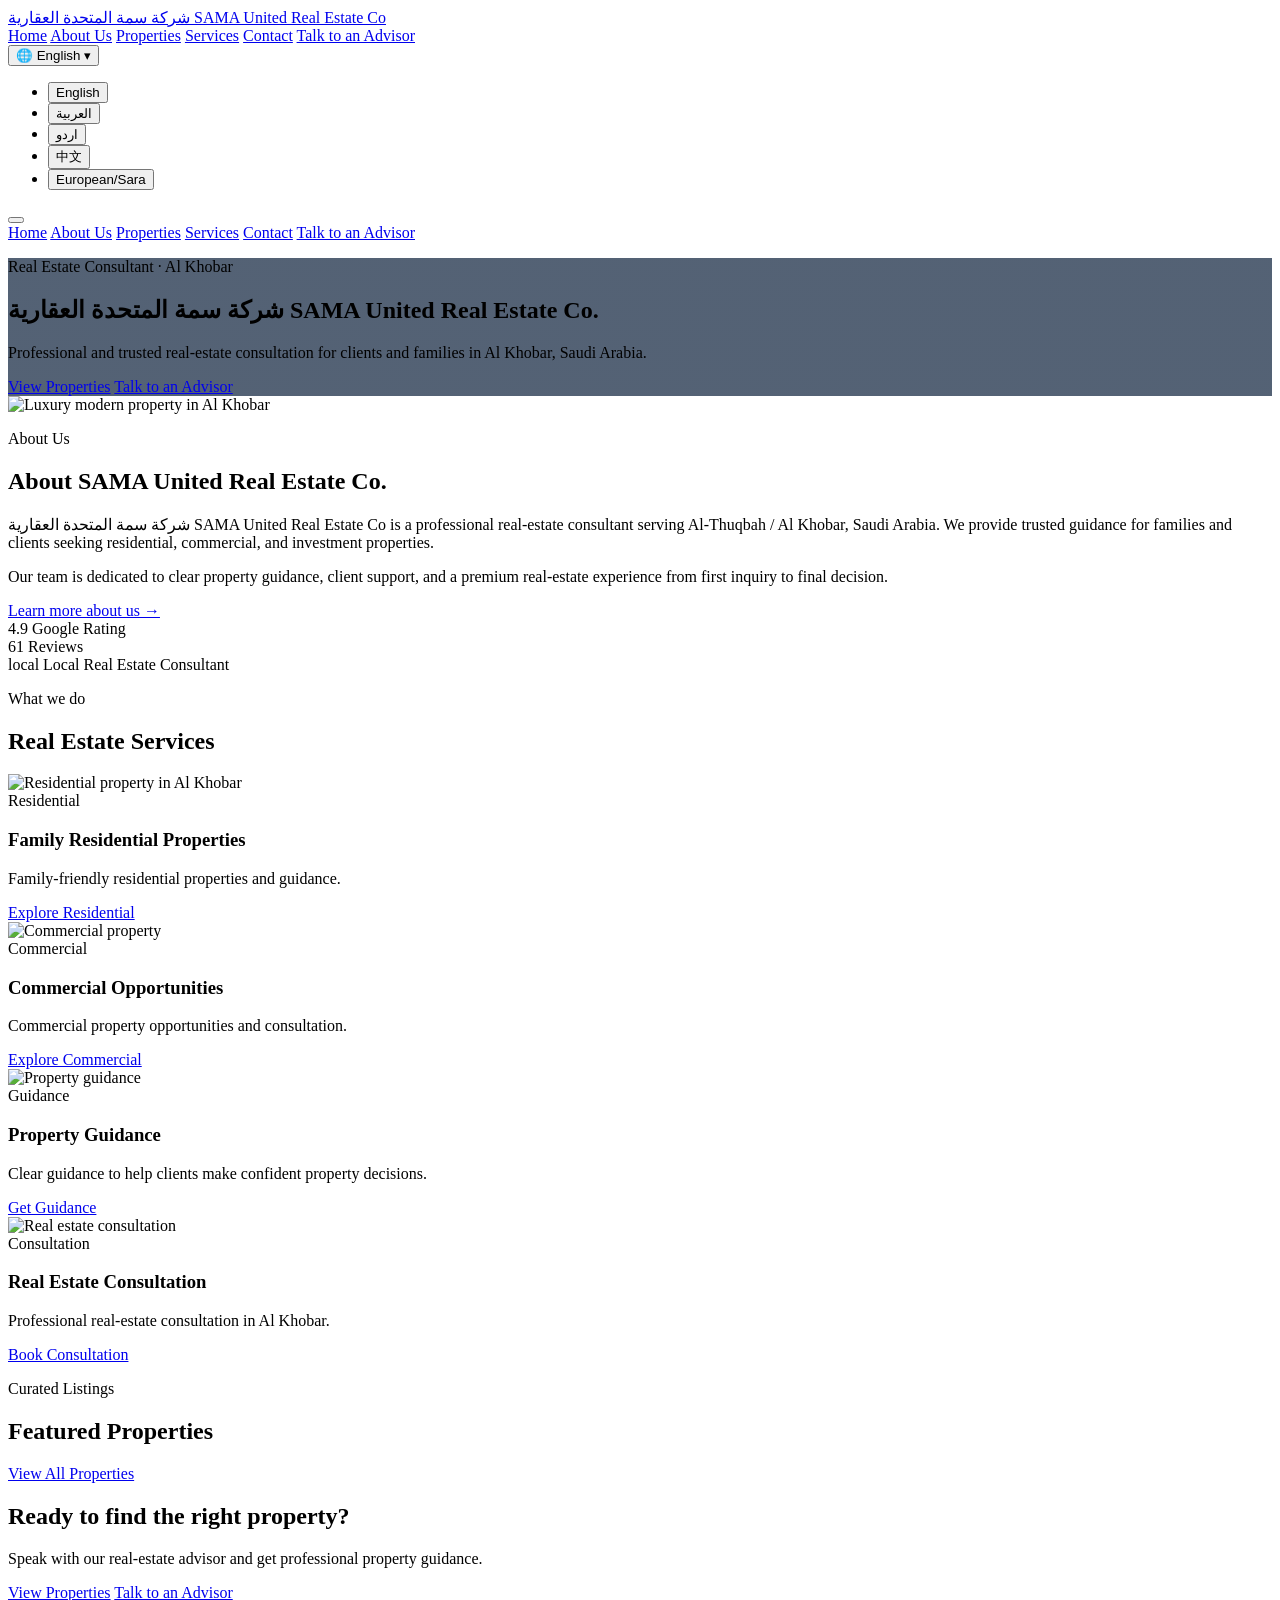
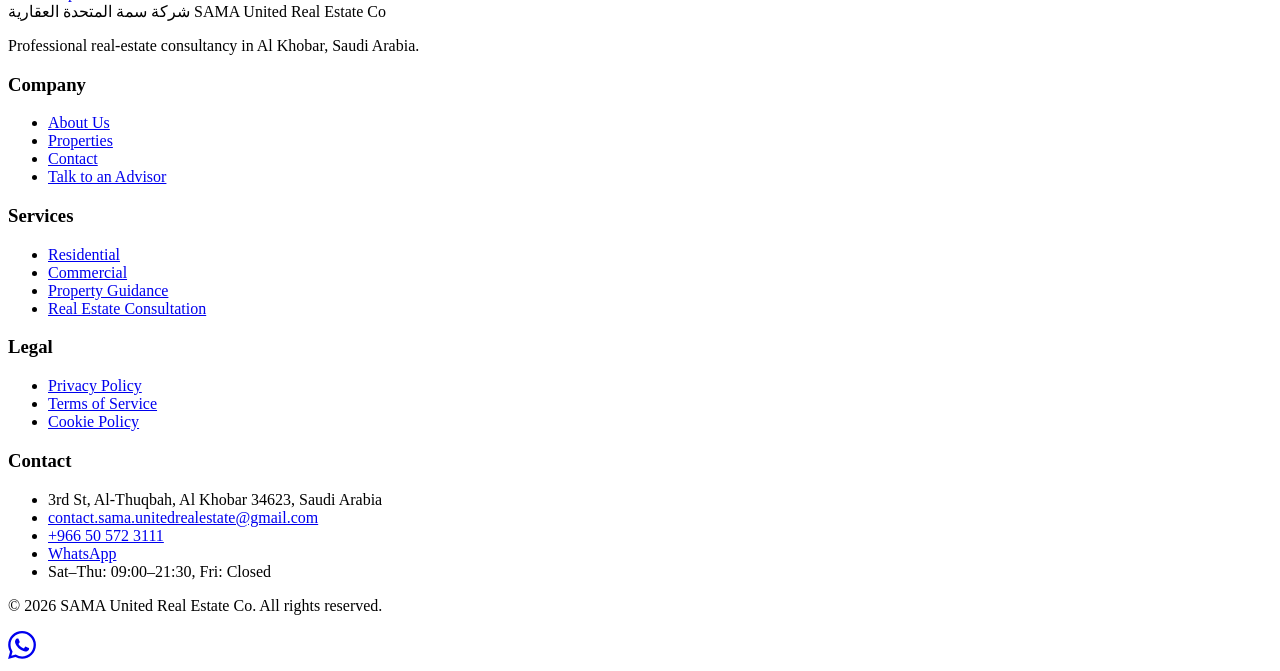
==== index.html @ 76aacf17 "Add initial HTML structure for website This commit introduces the initial HTML structure for the SAM" ====
<!DOCTYPE html>
<html lang="en" dir="ltr">
<head>
    <meta charset="UTF-8">
    <meta name="viewport" content="width=device-width, initial-scale=1.0">
    <title>SAMA United Real Estate Co | Real Estate Consultant in Al Khobar</title>
    <meta name="description" content="SAMA United Real Estate Co is a professional real-estate consultancy in Al Khobar, Saudi Arabia. We offer residential, commercial, and property guidance services.">
    <meta property="og:title" content="SAMA United Real Estate Co | Real Estate Consultant in Al Khobar">
    <meta property="og:description" content="Professional real-estate consultation for clients and families in Al Khobar, Saudi Arabia.">
    <meta property="og:type" content="website">
    <meta property="og:url" content="https://sama-united.example/">
    <meta property="og:image" content="https://images.unsplash.com/photo-1600585154340-be6161a56a0c?q=80&w=1200&auto=format&fit=crop">
    <link rel="canonical" href="https://sama-united.example/">
    <link rel="preconnect" href="https://fonts.googleapis.com">
    <link rel="preconnect" href="https://fonts.gstatic.com" crossorigin>
    <link href="https://fonts.googleapis.com/css2?family=Cormorant+Garamond:wght@400;500;600;700&family=Inter:wght@300;400;500;600;700&family=Cairo:wght@300;400;500;600;700&display=swap" rel="stylesheet">
    <link rel="stylesheet" href="style.css">
</head>
<body>
    <header class="site-header" id="siteHeader">
        <div class="container header-container">
            <a href="index.html" class="brand">
                <span class="brand-arabic">شركة سمة المتحدة العقارية</span>
                <span class="brand-english">SAMA United Real Estate Co</span>
            </a>
            <nav class="desktop-nav" aria-label="Main navigation">
                <a href="index.html" class="nav-link active" data-i18n="nav.home">Home</a>
                <a href="company/about-us.html" class="nav-link" data-i18n="nav.about">About Us</a>
                <a href="company/properties.html" class="nav-link" data-i18n="nav.properties">Properties</a>
                <a href="services/residential.html" class="nav-link" data-i18n="nav.services">Services</a>
                <a href="company/contact.html" class="nav-link" data-i18n="nav.contact">Contact</a>
                <a href="company/talk-to-an-advisor.html" class="nav-link nav-cta" data-i18n="nav.advisor">Talk to an Advisor</a>
            </nav>
            <div class="header-actions">
                <div class="language-selector">
                    <button class="lang-btn" aria-haspopup="true" aria-expanded="false" aria-controls="langDropdown" aria-label="Select language">
                        <span class="globe-icon" aria-hidden="true">🌐</span>
                        <span class="current-lang" data-i18n="lang.current">English</span>
                        <span class="chevron" aria-hidden="true">▾</span>
                    </button>
                    <ul class="lang-dropdown" id="langDropdown" role="menu" aria-label="Language options">
                        <li role="none"><button role="menuitem" data-lang="en" class="lang-option active">English</button></li>
                        <li role="none"><button role="menuitem" data-lang="ar" class="lang-option">العربية</button></li>
                        <li role="none"><button role="menuitem" data-lang="ur" class="lang-option">اردو</button></li>
                        <li role="none"><button role="menuitem" data-lang="zh" class="lang-option">中文</button></li>
                        <li role="none"><button role="menuitem" data-lang="sara" class="lang-option">European/Sara</button></li>
                    </ul>
                </div>
                <button class="mobile-menu-toggle" aria-expanded="false" aria-controls="mobileNav" aria-label="Toggle navigation menu">
                    <span class="hamburger-line"></span>
                    <span class="hamburger-line"></span>
                    <span class="hamburger-line"></span>
                </button>
            </div>
        </div>
        <nav class="mobile-nav" id="mobileNav" aria-label="Mobile navigation">
            <a href="index.html" class="mobile-nav-link active" data-i18n="nav.home">Home</a>
            <a href="company/about-us.html" class="mobile-nav-link" data-i18n="nav.about">About Us</a>
            <a href="company/properties.html" class="mobile-nav-link" data-i18n="nav.properties">Properties</a>
            <a href="services/residential.html" class="mobile-nav-link" data-i18n="nav.services">Services</a>
            <a href="company/contact.html" class="mobile-nav-link" data-i18n="nav.contact">Contact</a>
            <a href="company/talk-to-an-advisor.html" class="mobile-nav-link" data-i18n="nav.advisor">Talk to an Advisor</a>
        </nav>
    </header>

    <main>
        <!-- Hero Section -->
        <section class="hero" style="background-image: linear-gradient(rgba(11,31,58,0.7), rgba(11,31,58,0.7)), url('https://images.unsplash.com/photo-1600585154340-be6161a56a0c?q=80&w=1800&auto=format&fit=crop');">
            <div class="container hero-content">
                <p class="hero-eyebrow" data-i18n="hero.eyebrow">Real Estate Consultant · Al Khobar</p>
                <h1 class="hero-title">
                    <span class="hero-title-arabic">شركة سمة المتحدة العقارية</span>
                    <span class="hero-title-english">SAMA United Real Estate Co.</span>
                </h1>
                <p class="hero-subtitle" data-i18n="hero.subtitle">Professional and trusted real-estate consultation for clients and families in Al Khobar, Saudi Arabia.</p>
                <div class="hero-buttons">
                    <a href="company/properties.html" class="btn btn-primary" data-i18n="hero.viewProperties">View Properties</a>
                    <a href="company/talk-to-an-advisor.html" class="btn btn-secondary" data-i18n="hero.talkAdvisor">Talk to an Advisor</a>
                </div>
            </div>
        </section>

        <!-- About Section -->
        <section class="section about-section">
            <div class="container about-grid">
                <div class="about-image">
                    <img src="https://images.unsplash.com/photo-1600596542815-ffad4c1539a9?q=80&w=800&auto=format&fit=crop" alt="Luxury modern property in Al Khobar" loading="lazy" decoding="async">
                </div>
                <div class="about-content">
                    <p class="section-eyebrow" data-i18n="about.eyebrow">About Us</p>
                    <h2 data-i18n="about.heading">About SAMA United Real Estate Co.</h2>
                    <p data-i18n="about.paragraph1">شركة سمة المتحدة العقارية SAMA United Real Estate Co is a professional real-estate consultant serving Al-Thuqbah / Al Khobar, Saudi Arabia. We provide trusted guidance for families and clients seeking residential, commercial, and investment properties.</p>
                    <p data-i18n="about.paragraph2">Our team is dedicated to clear property guidance, client support, and a premium real-estate experience from first inquiry to final decision.</p>
                    <a href="company/about-us.html" class="text-link" data-i18n="about.learnMore">Learn more about us →</a>
                </div>
            </div>
        </section>

        <!-- Stats Section -->
        <section class="section stats-section">
            <div class="container stats-grid">
                <div class="stat-item">
                    <span class="stat-number" data-count="4.9">4.9</span>
                    <span class="stat-label" data-i18n="stats.rating">Google Rating</span>
                </div>
                <div class="stat-item">
                    <span class="stat-number" data-count="61">61</span>
                    <span class="stat-label" data-i18n="stats.reviews">Reviews</span>
                </div>
                <div class="stat-item">
                    <span class="stat-number">local</span>
                    <span class="stat-label" data-i18n="stats.local">Local Real Estate Consultant</span>
                </div>
            </div>
        </section>

        <!-- Services Section -->
        <section class="section services-section">
            <div class="container">
                <p class="section-eyebrow" data-i18n="services.eyebrow">What we do</p>
                <h2 class="section-title" data-i18n="services.heading">Real Estate Services</h2>
                <div class="services-grid">
                    <!-- Residential -->
                    <article class="service-card">
                        <div class="service-card-image">
                            <img src="https://images.unsplash.com/photo-1600607687939-ce8a6c25118c?q=80&w=600&auto=format&fit=crop" alt="Residential property in Al Khobar" loading="lazy" decoding="async">
                        </div>
                        <div class="service-card-body">
                            <span class="service-category" data-i18n="services.residential.category">Residential</span>
                            <h3 data-i18n="services.residential.title">Family Residential Properties</h3>
                            <p data-i18n="services.residential.desc">Family-friendly residential properties and guidance.</p>
                            <a href="services/residential.html" class="btn btn-outline" data-i18n="services.residential.cta">Explore Residential</a>
                        </div>
                    </article>
                    <!-- Commercial -->
                    <article class="service-card">
                        <div class="service-card-image">
                            <img src="https://images.unsplash.com/photo-1486406146926-c627a92ad1ab?q=80&w=600&auto=format&fit=crop" alt="Commercial property" loading="lazy" decoding="async">
                        </div>
                        <div class="service-card-body">
                            <span class="service-category" data-i18n="services.commercial.category">Commercial</span>
                            <h3 data-i18n="services.commercial.title">Commercial Opportunities</h3>
                            <p data-i18n="services.commercial.desc">Commercial property opportunities and consultation.</p>
                            <a href="services/commercial.html" class="btn btn-outline" data-i18n="services.commercial.cta">Explore Commercial</a>
                        </div>
                    </article>
                    <!-- Property Guidance -->
                    <article class="service-card">
                        <div class="service-card-image">
                            <img src="https://images.unsplash.com/photo-1600566753190-17f0baa2a6c3?q=80&w=600&auto=format&fit=crop" alt="Property guidance" loading="lazy" decoding="async">
                        </div>
                        <div class="service-card-body">
                            <span class="service-category" data-i18n="services.guidance.category">Guidance</span>
                            <h3 data-i18n="services.guidance.title">Property Guidance</h3>
                            <p data-i18n="services.guidance.desc">Clear guidance to help clients make confident property decisions.</p>
                            <a href="services/property-guidance.html" class="btn btn-outline" data-i18n="services.guidance.cta">Get Guidance</a>
                        </div>
                    </article>
                    <!-- Real Estate Consultation -->
                    <article class="service-card">
                        <div class="service-card-image">
                            <img src="https://images.unsplash.com/photo-1560518883-ce09059eeffa?q=80&w=600&auto=format&fit=crop" alt="Real estate consultation" loading="lazy" decoding="async">
                        </div>
                        <div class="service-card-body">
                            <span class="service-category" data-i18n="services.consultation.category">Consultation</span>
                            <h3 data-i18n="services.consultation.title">Real Estate Consultation</h3>
                            <p data-i18n="services.consultation.desc">Professional real-estate consultation in Al Khobar.</p>
                            <a href="services/real-estate-consultation.html" class="btn btn-outline" data-i18n="services.consultation.cta">Book Consultation</a>
                        </div>
                    </article>
                </div>
            </div>
        </section>

        <!-- Featured Properties Section -->
        <section class="section properties-section">
            <div class="container">
                <p class="section-eyebrow" data-i18n="featured.eyebrow">Curated Listings</p>
                <h2 class="section-title" data-i18n="featured.heading">Featured Properties</h2>
                <div class="property-grid" id="featuredPropertiesGrid">
                    <!-- Property cards will be injected by JavaScript -->
                </div>
                <div class="section-cta">
                    <a href="company/properties.html" class="btn btn-primary" data-i18n="featured.viewAll">View All Properties</a>
                </div>
            </div>
        </section>

        <!-- CTA Section -->
        <section class="section cta-section">
            <div class="container cta-content">
                <h2 data-i18n="cta.heading">Ready to find the right property?</h2>
                <p data-i18n="cta.subtitle">Speak with our real-estate advisor and get professional property guidance.</p>
                <div class="cta-buttons">
                    <a href="company/properties.html" class="btn btn-primary" data-i18n="cta.viewProperties">View Properties</a>
                    <a href="company/talk-to-an-advisor.html" class="btn btn-secondary" data-i18n="cta.talkAdvisor">Talk to an Advisor</a>
                </div>
            </div>
        </section>
    </main>

    <footer class="site-footer">
        <div class="container footer-grid">
            <div class="footer-brand">
                <span class="brand-arabic">شركة سمة المتحدة العقارية</span>
                <span class="brand-english">SAMA United Real Estate Co</span>
                <p data-i18n="footer.tagline">Professional real-estate consultancy in Al Khobar, Saudi Arabia.</p>
            </div>
            <div class="footer-column">
                <h3 data-i18n="footer.company">Company</h3>
                <ul>
                    <li><a href="company/about-us.html" data-i18n="nav.about">About Us</a></li>
                    <li><a href="company/properties.html" data-i18n="nav.properties">Properties</a></li>
                    <li><a href="company/contact.html" data-i18n="nav.contact">Contact</a></li>
                    <li><a href="company/talk-to-an-advisor.html" data-i18n="nav.advisor">Talk to an Advisor</a></li>
                </ul>
            </div>
            <div class="footer-column">
                <h3 data-i18n="footer.services">Services</h3>
                <ul>
                    <li><a href="services/residential.html" data-i18n="services.residential.category">Residential</a></li>
                    <li><a href="services/commercial.html" data-i18n="services.commercial.category">Commercial</a></li>
                    <li><a href="services/property-guidance.html" data-i18n="services.guidance.category">Property Guidance</a></li>
                    <li><a href="services/real-estate-consultation.html" data-i18n="services.consultation.category">Real Estate Consultation</a></li>
                </ul>
            </div>
            <div class="footer-column">
                <h3 data-i18n="footer.legal">Legal</h3>
                <ul>
                    <li><a href="legal/privacy-policy.html" data-i18n="footer.privacy">Privacy Policy</a></li>
                    <li><a href="legal/terms-of-service.html" data-i18n="footer.terms">Terms of Service</a></li>
                    <li><a href="legal/cookie-policy.html" data-i18n="footer.cookies">Cookie Policy</a></li>
                </ul>
            </div>
            <div class="footer-column">
                <h3 data-i18n="footer.contact">Contact</h3>
                <ul>
                    <li><span data-i18n="footer.address">3rd St, Al-Thuqbah, Al Khobar 34623, Saudi Arabia</span></li>
                    <li><a href="mailto:contact.sama.unitedrealestate@gmail.com">contact.sama.unitedrealestate@gmail.com</a></li>
                    <li><a href="tel:+966505723111">+966 50 572 3111</a></li>
                    <li><a href="https://wa.me/966505723111" target="_blank" rel="noopener">WhatsApp</a></li>
                    <li><span data-i18n="footer.hours">Sat–Thu: 09:00–21:30, Fri: Closed</span></li>
                </ul>
            </div>
        </div>
        <div class="container footer-bottom">
            <p>© 2026 SAMA United Real Estate Co. All rights reserved.</p>
        </div>
    </footer>

    <a href="https://wa.me/966505723111" class="floating-whatsapp" target="_blank" rel="noopener" aria-label="Chat on WhatsApp">
        <svg xmlns="http://www.w3.org/2000/svg" viewBox="0 0 24 24" width="28" height="28" fill="currentColor"><path d="M17.472 14.382c-.297-.149-1.758-.867-2.03-.967-.273-.099-.471-.148-.67.15-.197.297-.767.966-.94 1.164-.173.199-.347.223-.644.075-.297-.15-1.255-.463-2.39-1.475-.883-.788-1.48-1.761-1.653-2.059-.173-.297-.018-.458.13-.606.134-.133.298-.347.446-.52.149-.174.198-.298.298-.497.099-.198.05-.371-.025-.52-.075-.149-.669-1.612-.916-2.207-.242-.579-.487-.5-.669-.51-.173-.008-.371-.01-.57-.01-.198 0-.52.074-.792.372-.272.297-1.04 1.016-1.04 2.479 0 1.462 1.065 2.875 1.213 3.074.149.198 2.096 3.2 5.077 4.487.709.306 1.262.489 1.694.625.712.227 1.36.195 1.871.118.571-.085 1.758-.719 2.006-1.413.248-.694.248-1.289.173-1.413-.074-.124-.272-.198-.57-.347m-5.421 7.403h-.004a9.87 9.87 0 01-5.031-1.378l-.361-.214-3.741.982.998-3.648-.235-.374a9.86 9.86 0 01-1.51-5.26c.001-5.45 4.436-9.884 9.888-9.884 2.64 0 5.122 1.03 6.988 2.898a9.825 9.825 0 012.893 6.994c-.003 5.45-4.437 9.884-9.885 9.884m8.413-18.297A11.815 11.815 0 0012.05 0C5.495 0 .16 5.335.157 11.892c0 2.096.547 4.142 1.588 5.945L.057 24l6.305-1.654a11.882 11.882 0 005.683 1.448h.005c6.554 0 11.89-5.335 11.893-11.893a11.821 11.821 0 00-3.48-8.413z"/></svg>
    </a>

    <script src="script.js"></script>
</body>
  </html>
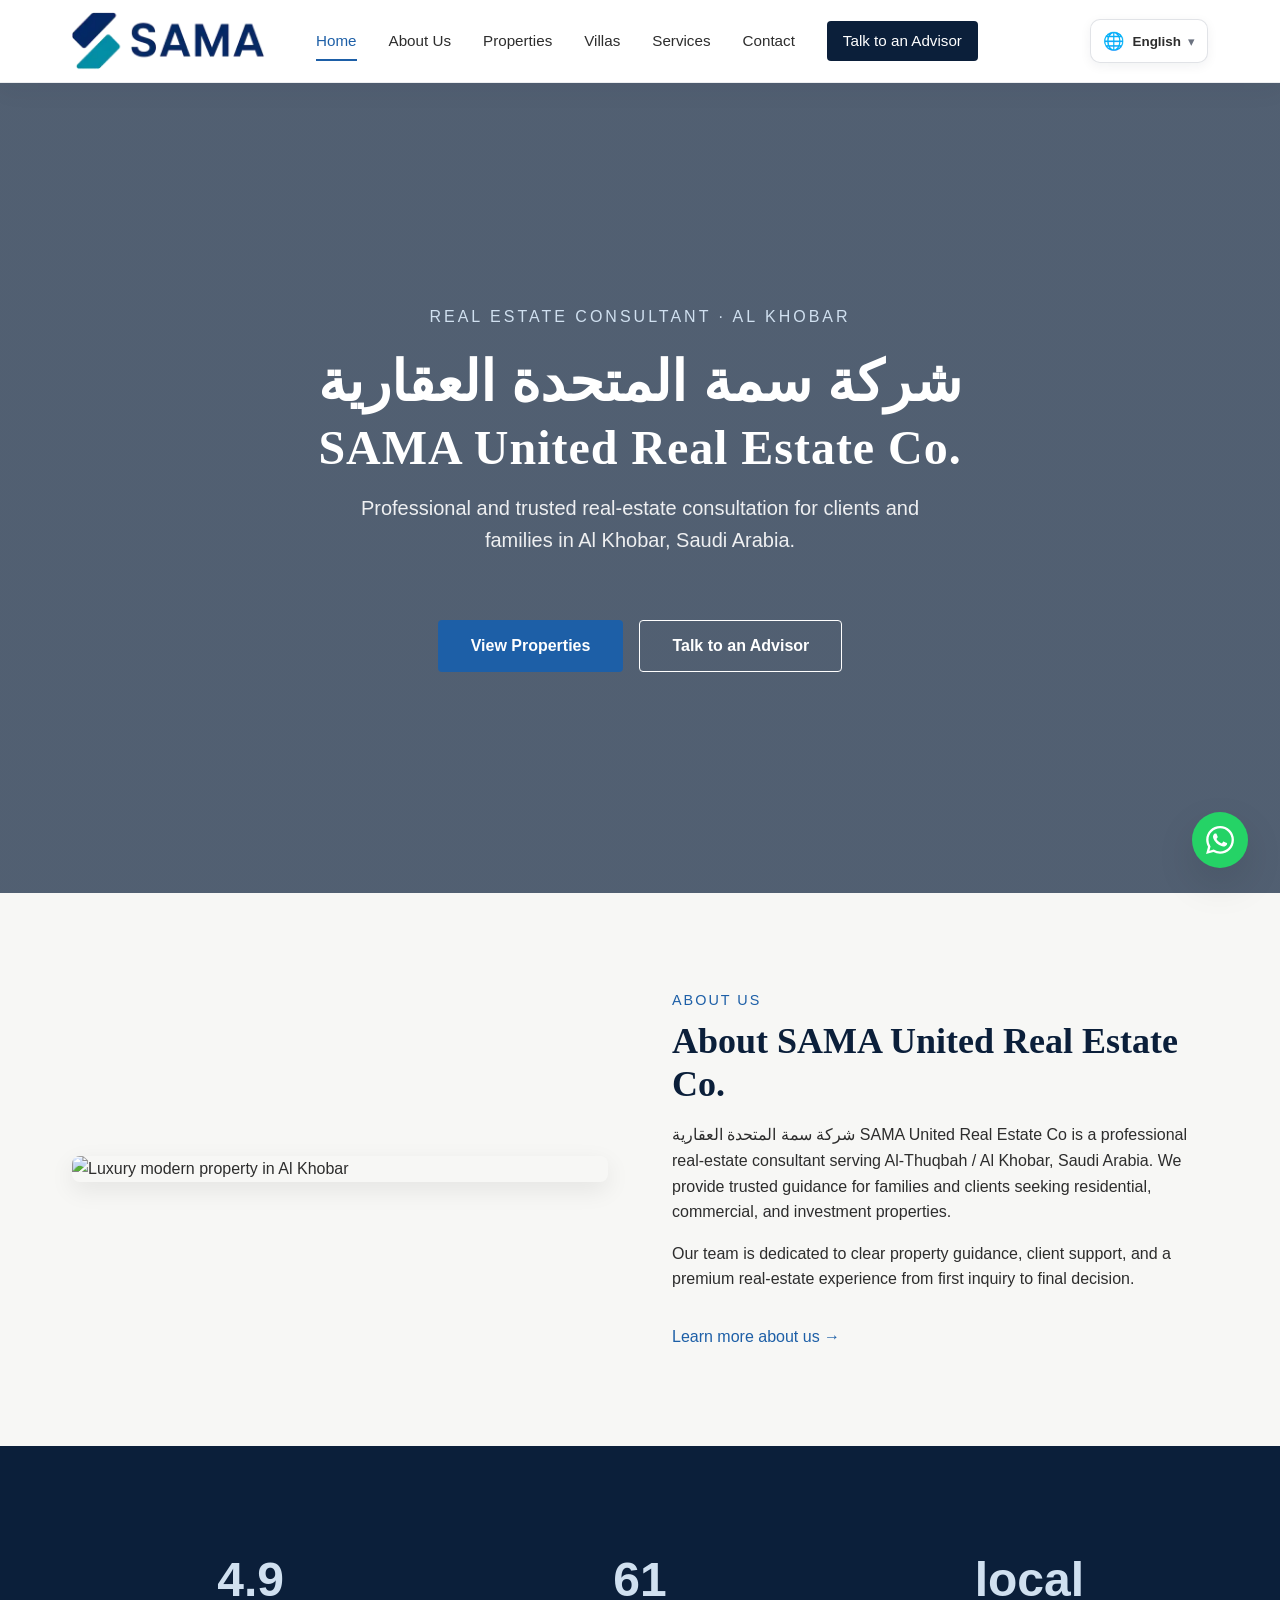
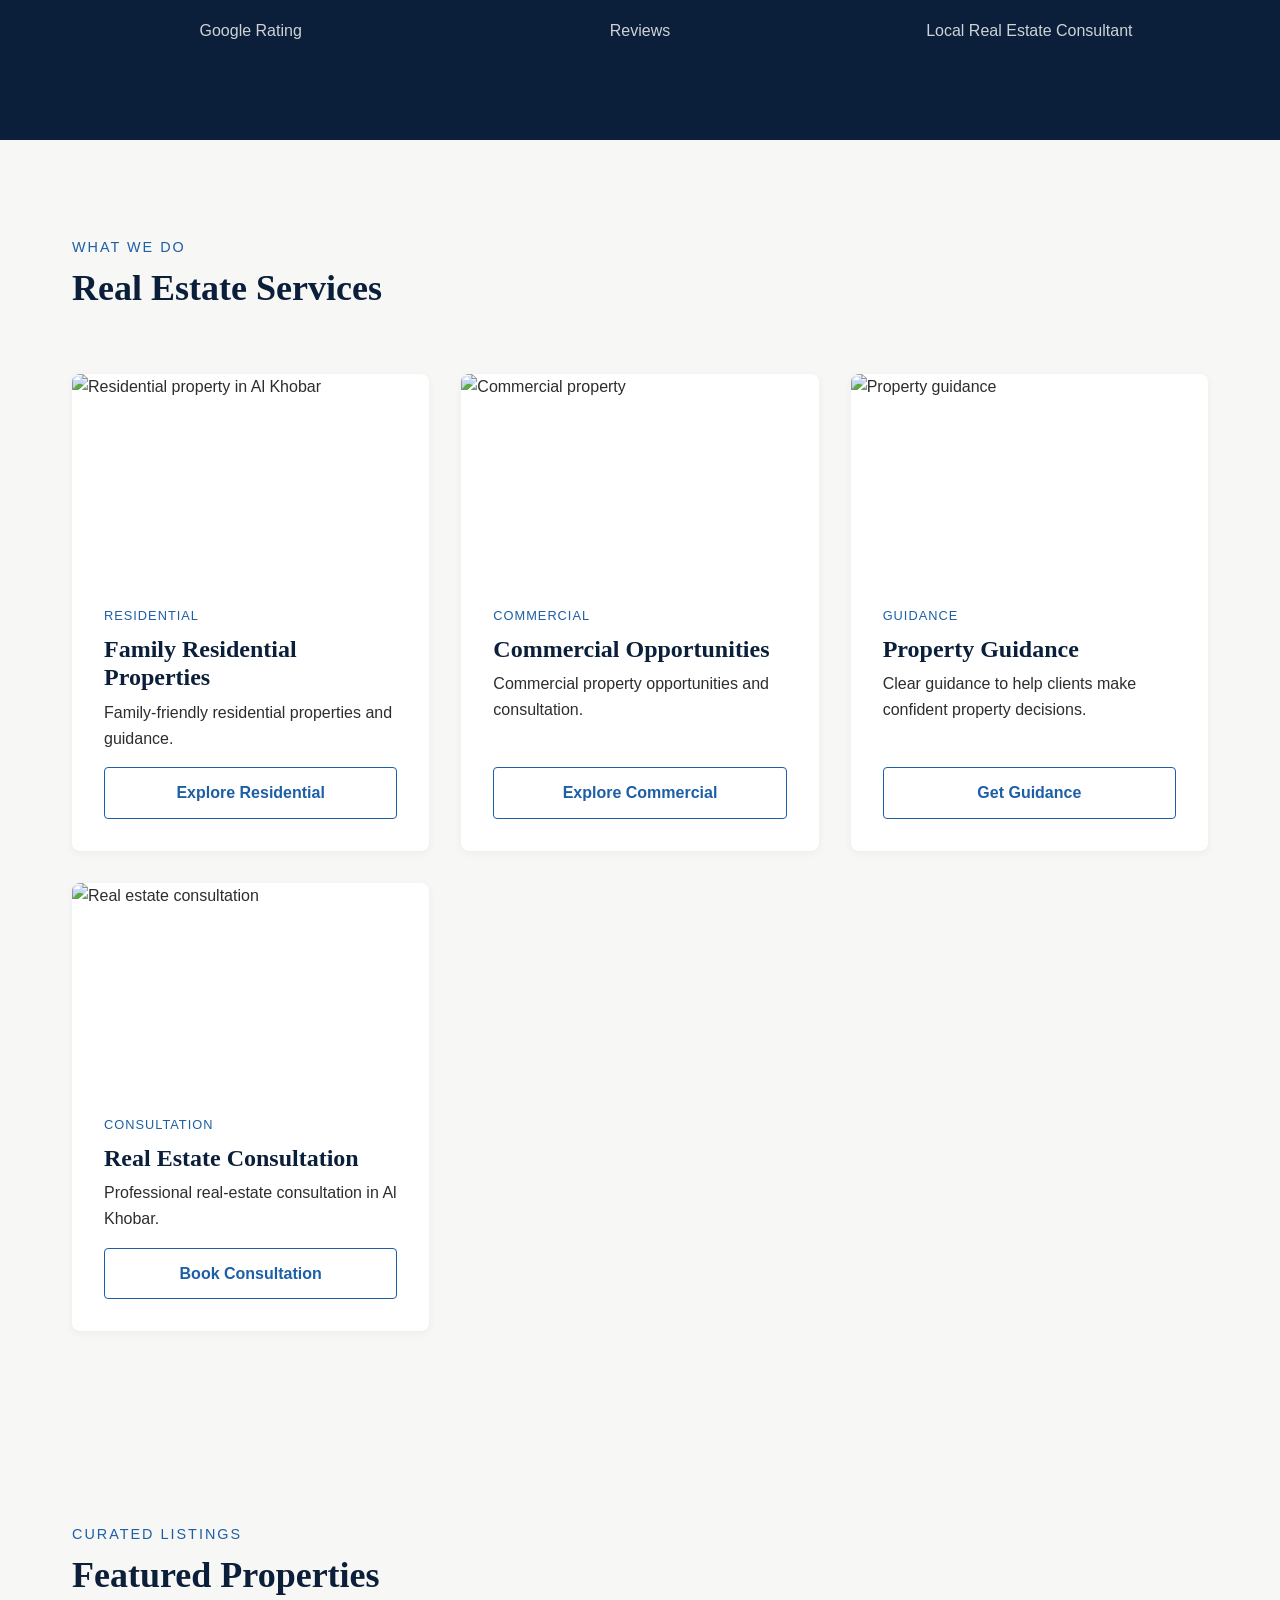
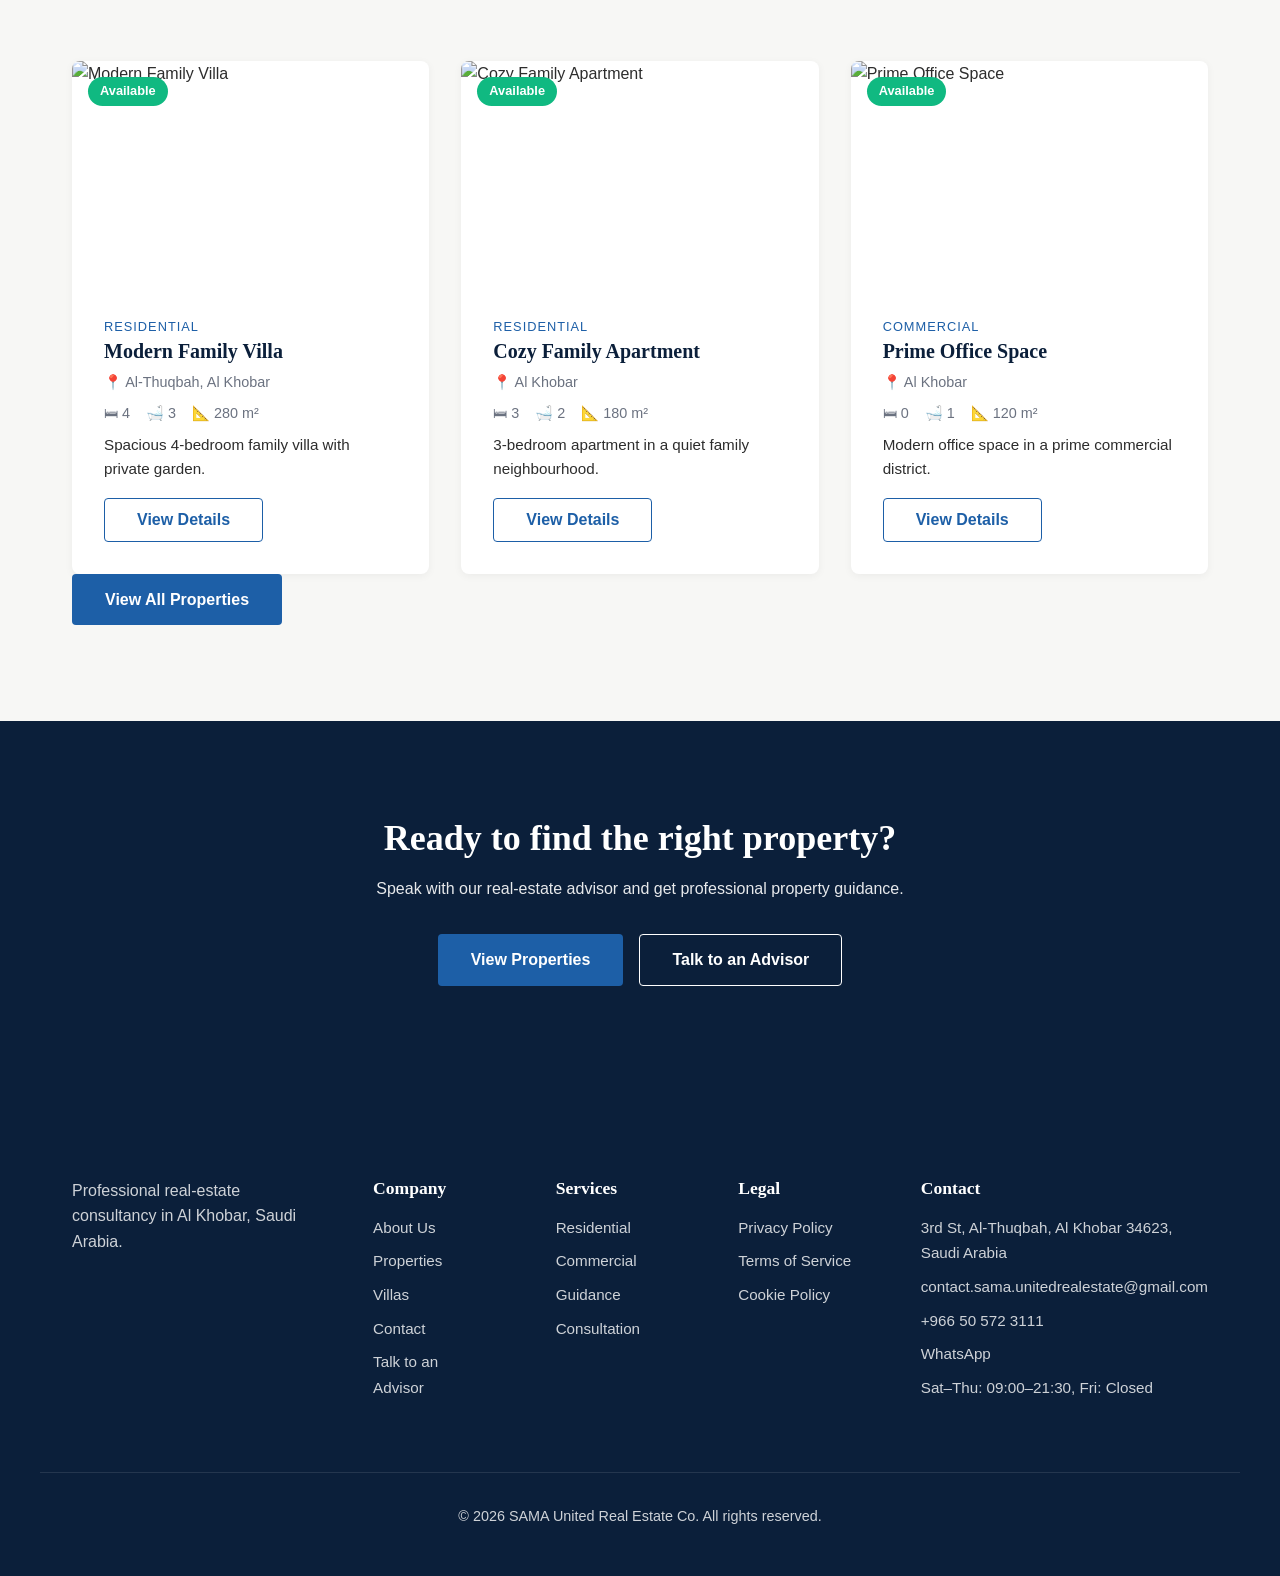
==== commit 763cb5ae: "Add 'Villas' link to navigation and footer" ====
--- a/index.html
+++ b/index.html
@@ -27,6 +27,7 @@
                 <a href="index.html" class="nav-link active" data-i18n="nav.home">Home</a>
                 <a href="company/about-us.html" class="nav-link" data-i18n="nav.about">About Us</a>
                 <a href="company/properties.html" class="nav-link" data-i18n="nav.properties">Properties</a>
+                <a href="company/villas.html" class="nav-link" data-i18n="nav.villas">Villas</a>
                 <a href="services/residential.html" class="nav-link" data-i18n="nav.services">Services</a>
                 <a href="company/contact.html" class="nav-link" data-i18n="nav.contact">Contact</a>
                 <a href="company/talk-to-an-advisor.html" class="nav-link nav-cta" data-i18n="nav.advisor">Talk to an Advisor</a>
@@ -57,6 +58,7 @@
             <a href="index.html" class="mobile-nav-link active" data-i18n="nav.home">Home</a>
             <a href="company/about-us.html" class="mobile-nav-link" data-i18n="nav.about">About Us</a>
             <a href="company/properties.html" class="mobile-nav-link" data-i18n="nav.properties">Properties</a>
+            <a href="company/villas.html" class="mobile-nav-link" data-i18n="nav.villas">Villas</a>
             <a href="services/residential.html" class="mobile-nav-link" data-i18n="nav.services">Services</a>
             <a href="company/contact.html" class="mobile-nav-link" data-i18n="nav.contact">Contact</a>
             <a href="company/talk-to-an-advisor.html" class="mobile-nav-link" data-i18n="nav.advisor">Talk to an Advisor</a>
@@ -211,6 +213,7 @@
                 <ul>
                     <li><a href="company/about-us.html" data-i18n="nav.about">About Us</a></li>
                     <li><a href="company/properties.html" data-i18n="nav.properties">Properties</a></li>
+                    <li><a href="company/villas.html" data-i18n="nav.villas">Villas</a></li>
                     <li><a href="company/contact.html" data-i18n="nav.contact">Contact</a></li>
                     <li><a href="company/talk-to-an-advisor.html" data-i18n="nav.advisor">Talk to an Advisor</a></li>
                 </ul>
@@ -254,4 +257,4 @@
 
     <script src="script.js"></script>
 </body>
-  </html>
+                </html>
--- a/style.css
+++ b/style.css
@@ -0,0 +1,166 @@
+@import url("base.css");
+
+/* ============================================
+   SAMA Header Refresh - Responsive Luxury Header
+   Uploaded logo integrated as a transparent WebP data asset.
+   ============================================ */
+
+.site-header {
+    background: rgba(255,255,255,0.98);
+    border-bottom: 1px solid rgba(11,31,58,0.08);
+    box-shadow: 0 6px 24px rgba(11,31,58,0.06);
+    backdrop-filter: blur(12px);
+    -webkit-backdrop-filter: blur(12px);
+}
+
+.header-container {
+    min-height: 82px;
+    height: 82px;
+    padding-top: 10px;
+    padding-bottom: 10px;
+    gap: 24px;
+}
+
+.brand {
+    flex: 0 0 auto;
+    width: 220px;
+    height: 58px;
+    justify-content: center;
+    position: relative;
+    overflow: hidden;
+}
+
+.brand::before {
+    content: "";
+    display: block;
+    width: 100%;
+    height: 100%;
+    background-image: url("[data-uri]");
+    background-repeat: no-repeat;
+    background-position: left center;
+    background-size: contain;
+}
+
+.brand-arabic,
+.brand-english {
+    display: none;
+}
+
+.header-actions {
+    display: flex;
+    align-items: center;
+    justify-content: flex-end;
+    gap: 10px;
+    margin-left: auto;
+}
+
+.lang-btn,
+.mobile-menu-toggle {
+    min-width: 44px;
+    min-height: 44px;
+    border: 1px solid rgba(11,31,58,0.12);
+    background: var(--color-white);
+    border-radius: 10px;
+    box-shadow: 0 3px 12px rgba(11,31,58,0.06);
+}
+
+.lang-btn {
+    padding: 0 12px;
+    gap: 7px;
+}
+
+.lang-btn:hover,
+.mobile-menu-toggle:hover {
+    border-color: rgba(29,95,167,0.45);
+    box-shadow: 0 5px 16px rgba(29,95,167,0.12);
+    transform: translateY(-1px);
+}
+
+.globe-icon {
+    color: var(--color-blue);
+    filter: none;
+    font-size: 1.08rem;
+}
+
+.current-lang {
+    font-weight: 600;
+    font-size: 0.84rem;
+}
+
+.chevron {
+    color: var(--color-muted);
+}
+
+.mobile-menu-toggle {
+    align-items: center;
+    justify-content: center;
+    padding: 9px;
+}
+
+.hamburger-line {
+    width: 22px;
+    height: 2px;
+    border-radius: 2px;
+    background: var(--color-navy);
+}
+
+.mobile-menu-toggle[aria-expanded="true"] .hamburger-line:nth-child(1) {
+    transform: translateY(7px) rotate(45deg);
+}
+
+.mobile-menu-toggle[aria-expanded="true"] .hamburger-line:nth-child(2) {
+    opacity: 0;
+}
+
+.mobile-menu-toggle[aria-expanded="true"] .hamburger-line:nth-child(3) {
+    transform: translateY(-7px) rotate(-45deg);
+}
+
+@media (max-width: 1100px) {
+    .header-container { gap: 16px; }
+    .brand { width: 190px; }
+    .desktop-nav { gap: 14px; }
+    .nav-link { font-size: 0.82rem; }
+}
+
+@media (max-width: 900px) {
+    .header-container {
+        min-height: 72px;
+        height: 72px;
+        padding-left: 16px;
+        padding-right: 16px;
+    }
+    .brand { width: 175px; height: 50px; }
+    .header-actions { gap: 8px; }
+    .desktop-nav { display: none; }
+    .mobile-menu-toggle { display: flex; }
+    .lang-btn { min-width: 44px; padding: 0; justify-content: center; }
+    .lang-btn .current-lang,
+    .lang-btn .chevron { display: none; }
+    .lang-dropdown { min-width: 150px; right: 0; top: calc(100% + 8px); }
+}
+
+@media (max-width: 480px) {
+    .header-container {
+        min-height: 64px;
+        height: 64px;
+        padding-left: 12px;
+        padding-right: 12px;
+    }
+    .brand { width: 148px; height: 42px; }
+    .header-actions { gap: 6px; }
+    .lang-btn,
+    .mobile-menu-toggle {
+        width: 42px;
+        min-width: 42px;
+        min-height: 42px;
+        height: 42px;
+        border-radius: 9px;
+    }
+    .globe-icon { font-size: 1rem; }
+    .hamburger-line { width: 20px; }
+}
+
+@media (max-width: 340px) {
+    .brand { width: 132px; }
+}
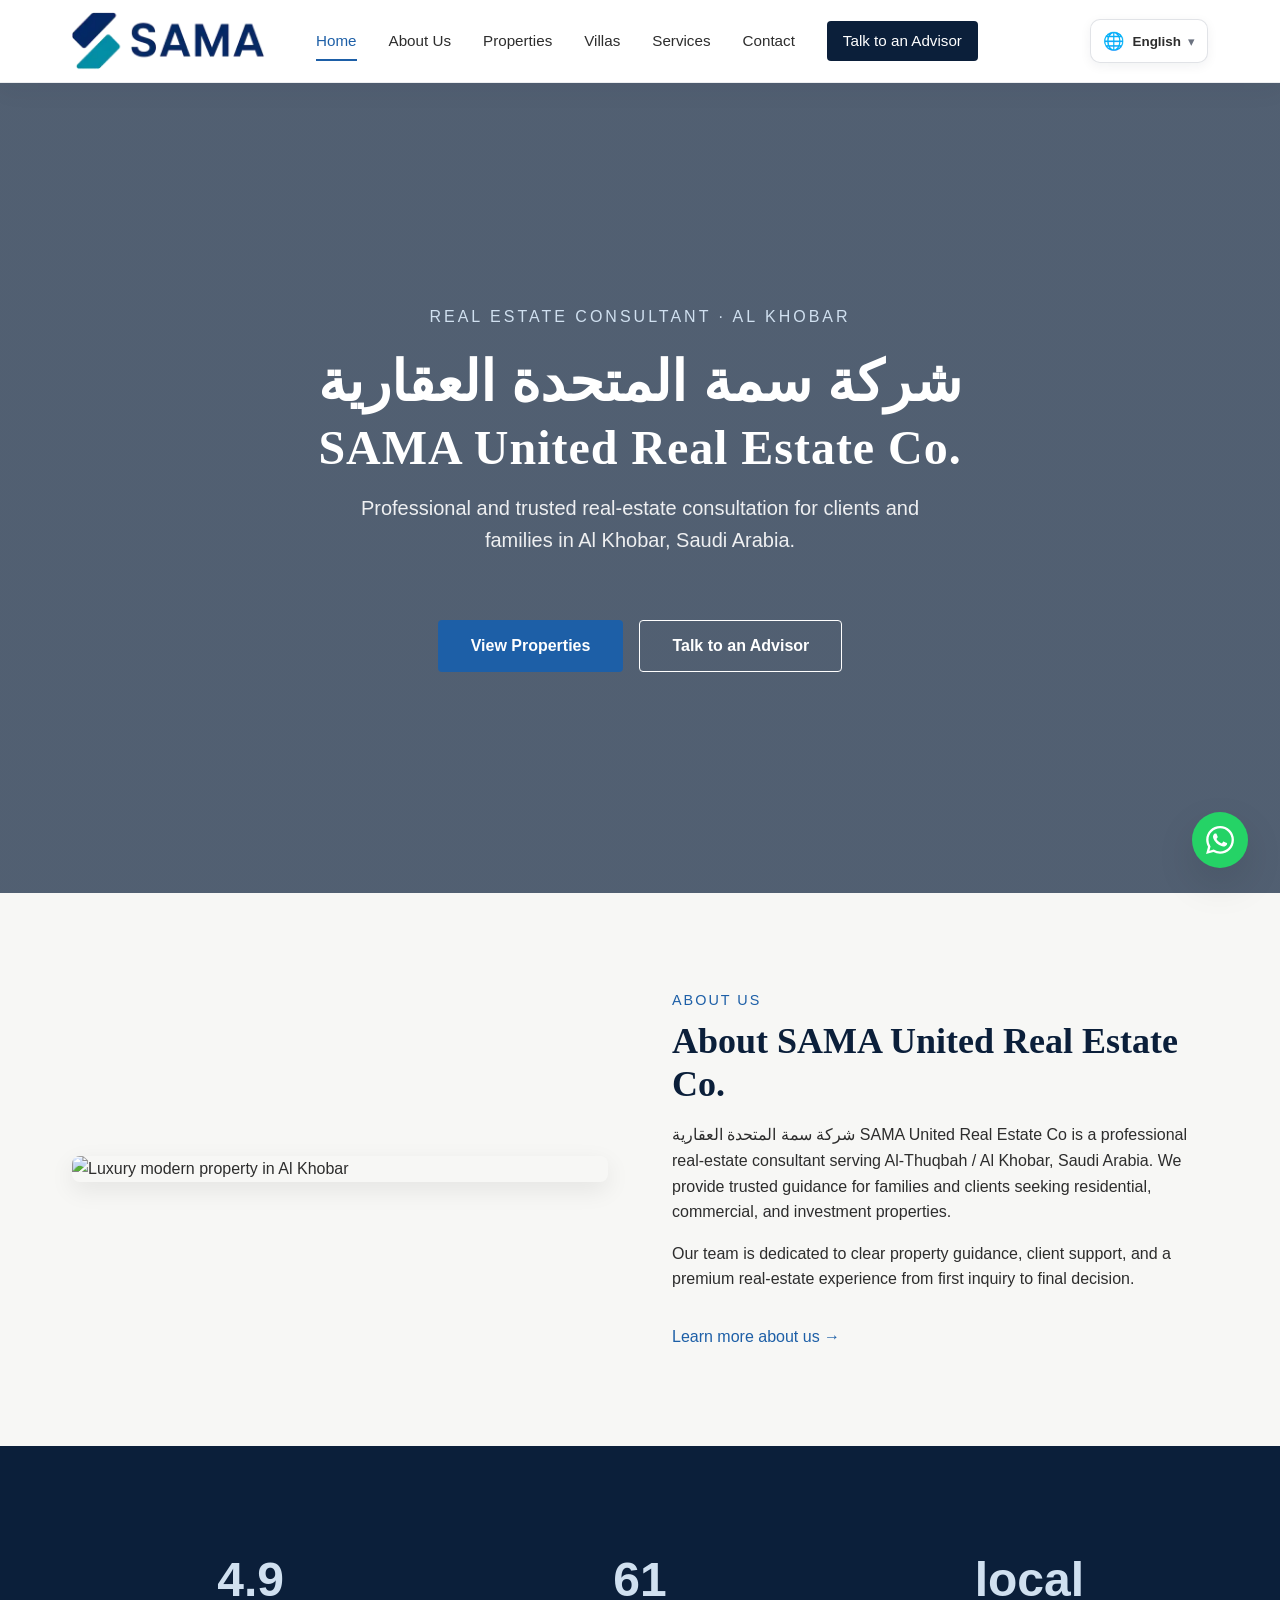
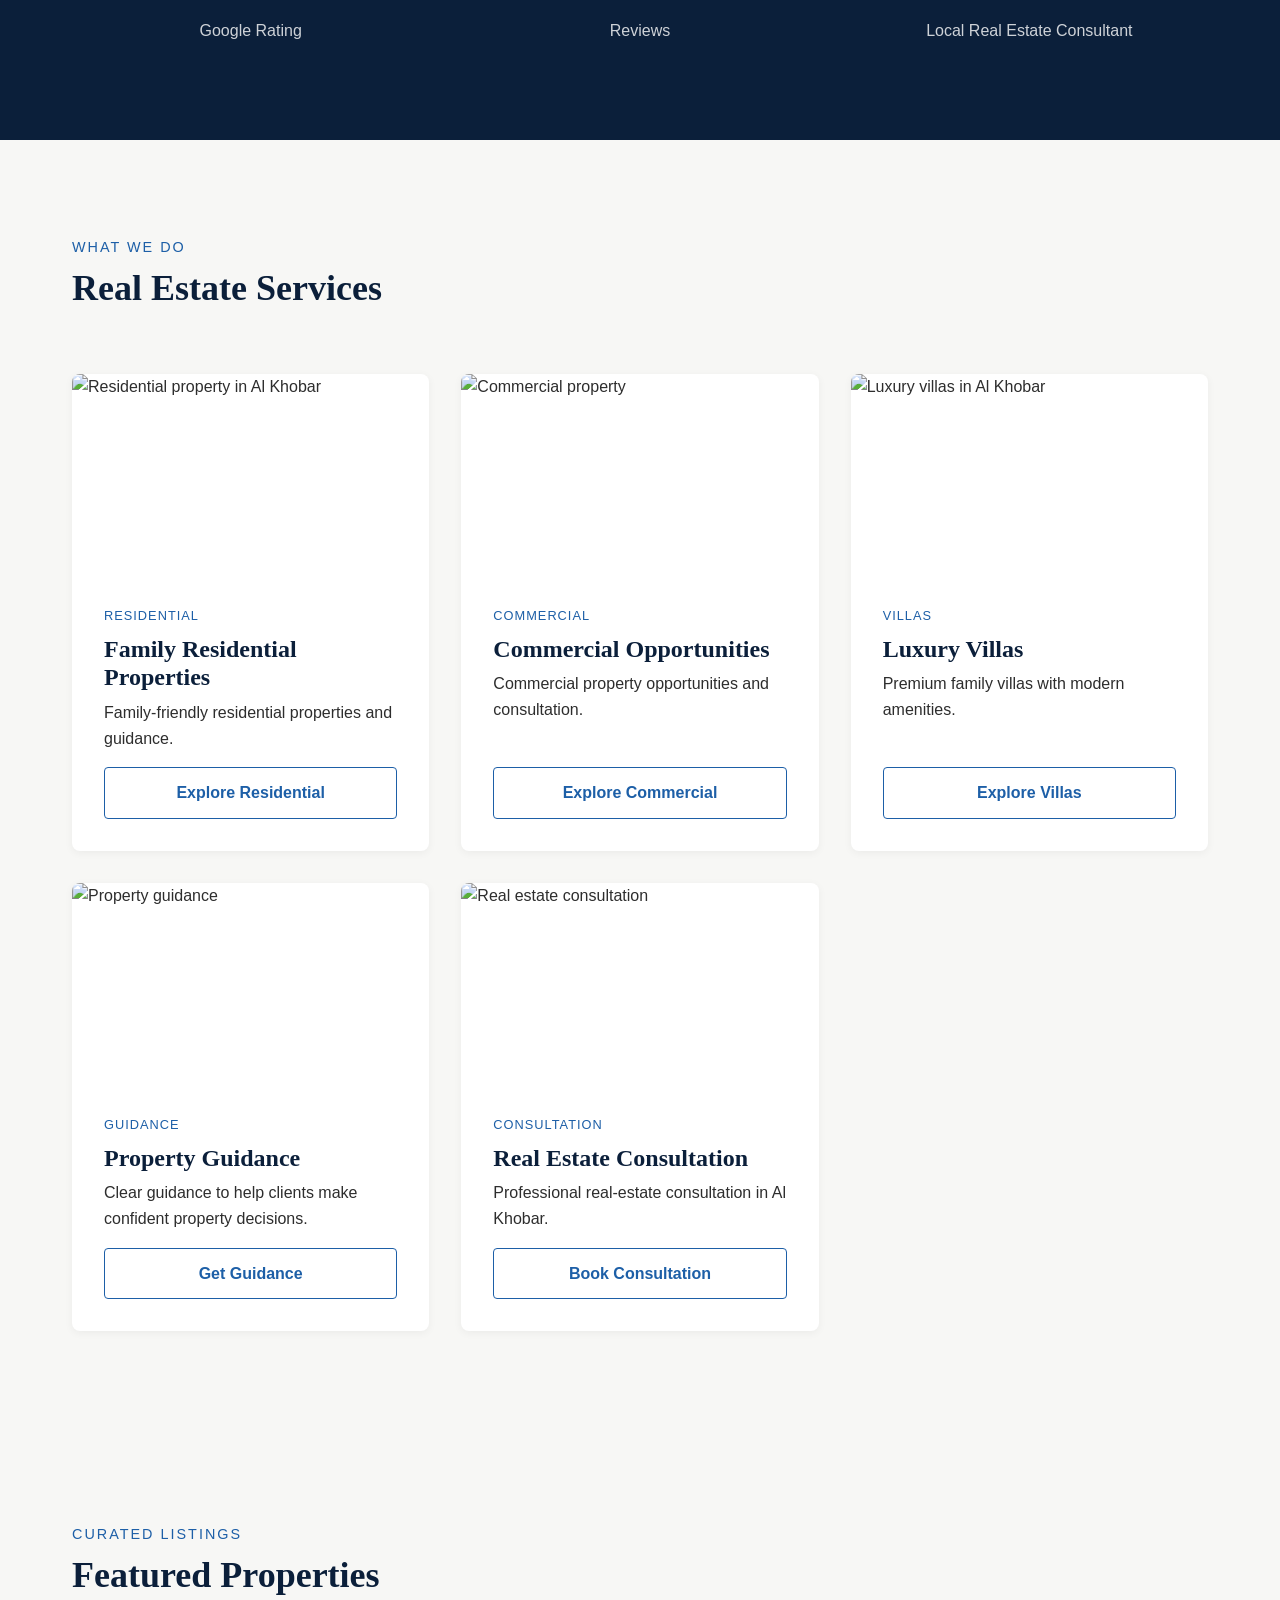
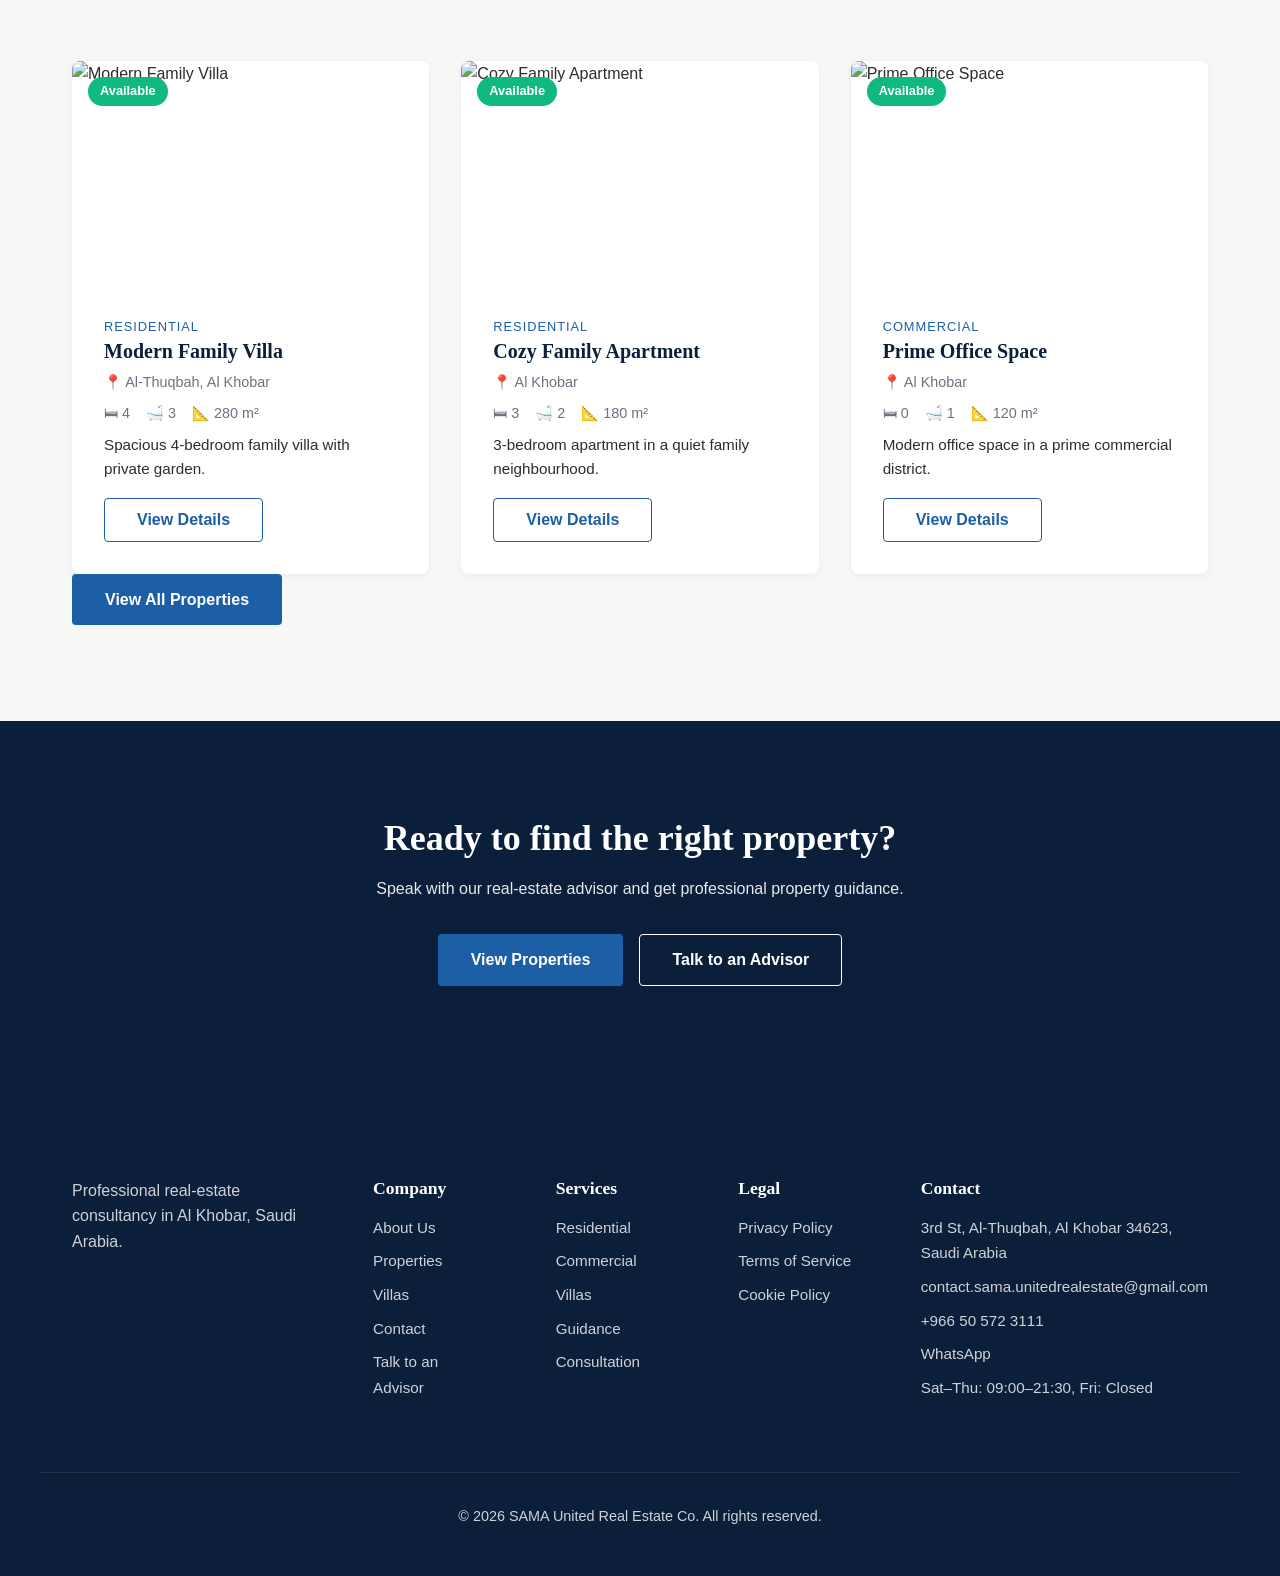
==== commit a4fed73d: "Add Villas section to services in index.html" ====
--- a/index.html
+++ b/index.html
@@ -27,7 +27,7 @@
                 <a href="index.html" class="nav-link active" data-i18n="nav.home">Home</a>
                 <a href="company/about-us.html" class="nav-link" data-i18n="nav.about">About Us</a>
                 <a href="company/properties.html" class="nav-link" data-i18n="nav.properties">Properties</a>
-                <a href="company/villas.html" class="nav-link" data-i18n="nav.villas">Villas</a>
+                <a href="services/villas.html" class="nav-link" data-i18n="nav.villas">Villas</a>
                 <a href="services/residential.html" class="nav-link" data-i18n="nav.services">Services</a>
                 <a href="company/contact.html" class="nav-link" data-i18n="nav.contact">Contact</a>
                 <a href="company/talk-to-an-advisor.html" class="nav-link nav-cta" data-i18n="nav.advisor">Talk to an Advisor</a>
@@ -58,7 +58,7 @@
             <a href="index.html" class="mobile-nav-link active" data-i18n="nav.home">Home</a>
             <a href="company/about-us.html" class="mobile-nav-link" data-i18n="nav.about">About Us</a>
             <a href="company/properties.html" class="mobile-nav-link" data-i18n="nav.properties">Properties</a>
-            <a href="company/villas.html" class="mobile-nav-link" data-i18n="nav.villas">Villas</a>
+            <a href="services/villas.html" class="mobile-nav-link" data-i18n="nav.villas">Villas</a>
             <a href="services/residential.html" class="mobile-nav-link" data-i18n="nav.services">Services</a>
             <a href="company/contact.html" class="mobile-nav-link" data-i18n="nav.contact">Contact</a>
             <a href="company/talk-to-an-advisor.html" class="mobile-nav-link" data-i18n="nav.advisor">Talk to an Advisor</a>
@@ -146,6 +146,18 @@
                             <a href="services/commercial.html" class="btn btn-outline" data-i18n="services.commercial.cta">Explore Commercial</a>
                         </div>
                     </article>
+                    <!-- Villas -->
+                    <article class="service-card">
+                        <div class="service-card-image">
+                            <img src="https://images.unsplash.com/photo-1600596542815-ffad4c1539a9?q=80&w=600&auto=format&fit=crop" alt="Luxury villas in Al Khobar" loading="lazy" decoding="async">
+                        </div>
+                        <div class="service-card-body">
+                            <span class="service-category" data-i18n="services.villas.category">Villas</span>
+                            <h3 data-i18n="services.villas.title">Luxury Villas</h3>
+                            <p data-i18n="services.villas.desc">Premium family villas with modern amenities.</p>
+                            <a href="services/villas.html" class="btn btn-outline" data-i18n="services.villas.cta">Explore Villas</a>
+                        </div>
+                    </article>
                     <!-- Property Guidance -->
                     <article class="service-card">
                         <div class="service-card-image">
@@ -213,7 +225,7 @@
                 <ul>
                     <li><a href="company/about-us.html" data-i18n="nav.about">About Us</a></li>
                     <li><a href="company/properties.html" data-i18n="nav.properties">Properties</a></li>
-                    <li><a href="company/villas.html" data-i18n="nav.villas">Villas</a></li>
+                    <li><a href="services/villas.html" data-i18n="nav.villas">Villas</a></li>
                     <li><a href="company/contact.html" data-i18n="nav.contact">Contact</a></li>
                     <li><a href="company/talk-to-an-advisor.html" data-i18n="nav.advisor">Talk to an Advisor</a></li>
                 </ul>
@@ -223,6 +235,7 @@
                 <ul>
                     <li><a href="services/residential.html" data-i18n="services.residential.category">Residential</a></li>
                     <li><a href="services/commercial.html" data-i18n="services.commercial.category">Commercial</a></li>
+                    <li><a href="services/villas.html" data-i18n="nav.villas">Villas</a></li>
                     <li><a href="services/property-guidance.html" data-i18n="services.guidance.category">Property Guidance</a></li>
                     <li><a href="services/real-estate-consultation.html" data-i18n="services.consultation.category">Real Estate Consultation</a></li>
                 </ul>
@@ -257,4 +270,4 @@
 
     <script src="script.js"></script>
 </body>
-                </html>
+                            </html>
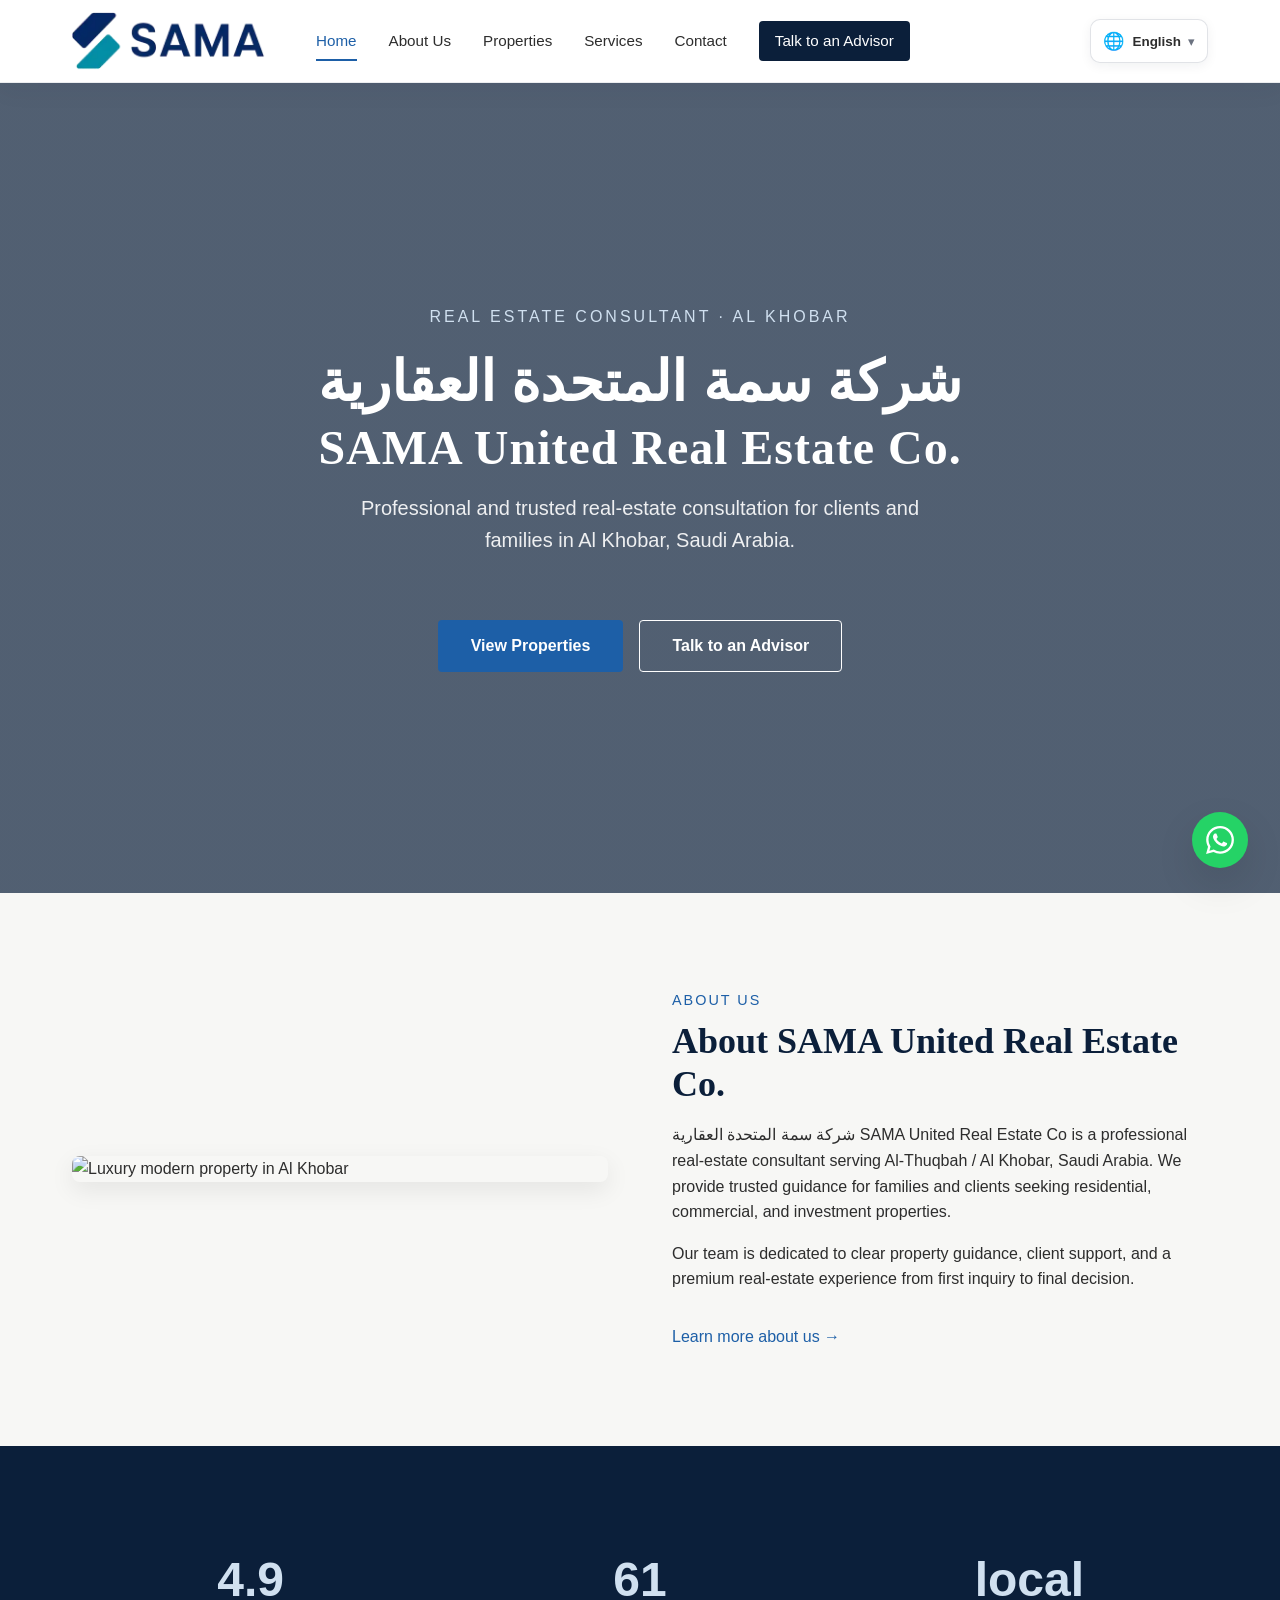
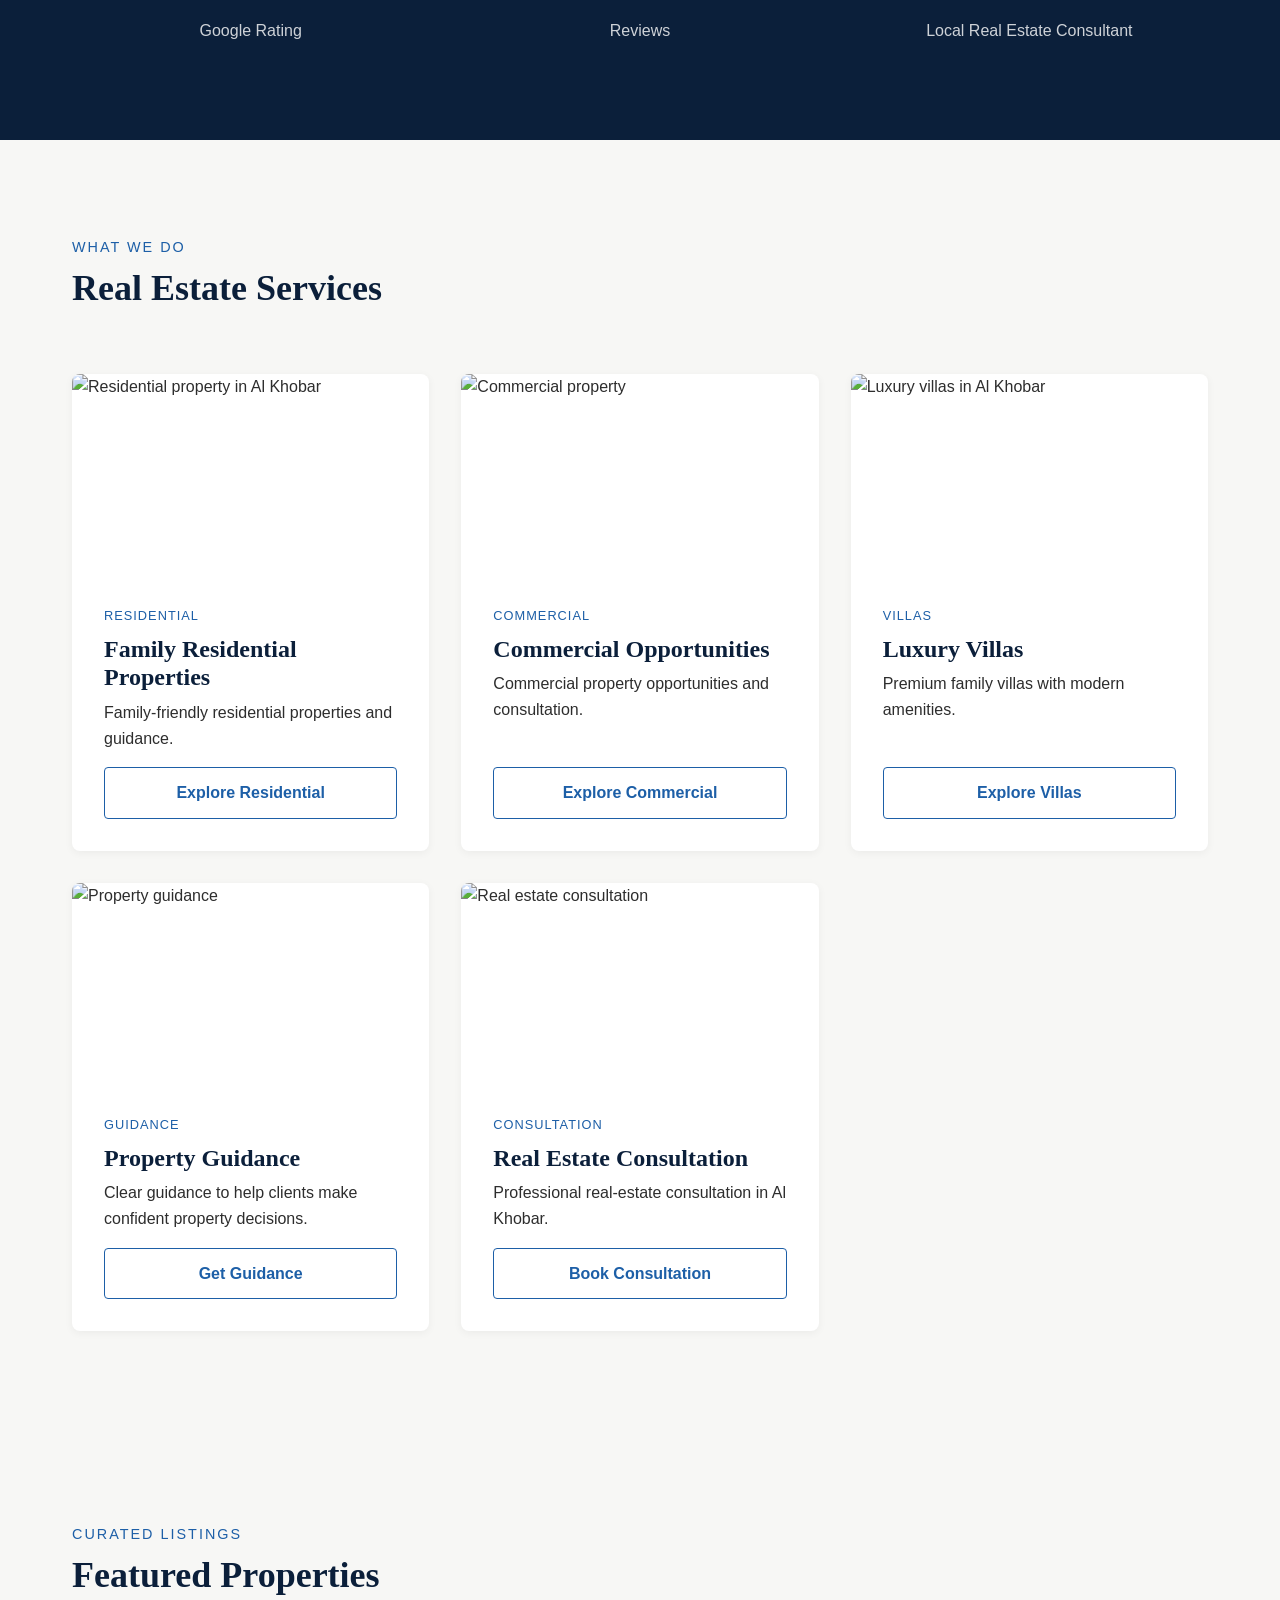
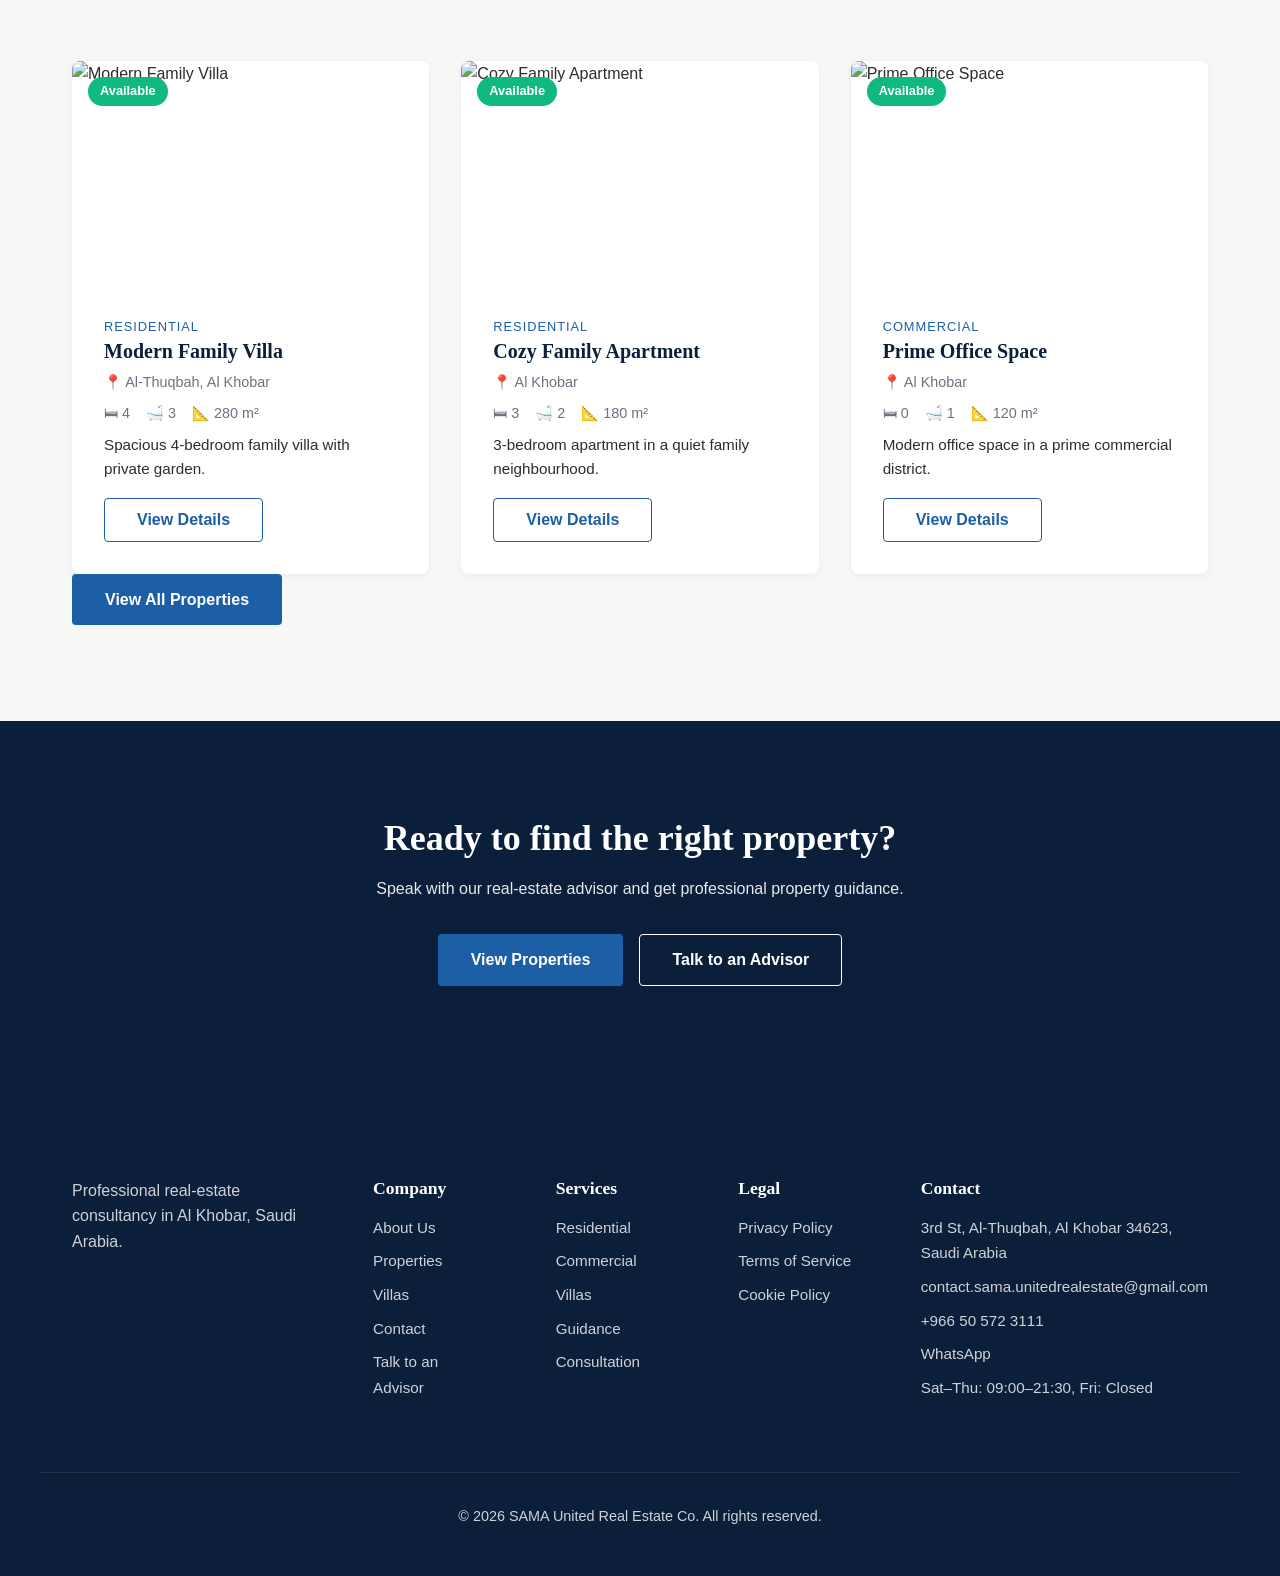
==== commit 38490674: "Remove 'Villas' link from navigation menus" ====
--- a/index.html
+++ b/index.html
@@ -27,7 +27,6 @@
                 <a href="index.html" class="nav-link active" data-i18n="nav.home">Home</a>
                 <a href="company/about-us.html" class="nav-link" data-i18n="nav.about">About Us</a>
                 <a href="company/properties.html" class="nav-link" data-i18n="nav.properties">Properties</a>
-                <a href="services/villas.html" class="nav-link" data-i18n="nav.villas">Villas</a>
                 <a href="services/residential.html" class="nav-link" data-i18n="nav.services">Services</a>
                 <a href="company/contact.html" class="nav-link" data-i18n="nav.contact">Contact</a>
                 <a href="company/talk-to-an-advisor.html" class="nav-link nav-cta" data-i18n="nav.advisor">Talk to an Advisor</a>
@@ -58,7 +57,6 @@
             <a href="index.html" class="mobile-nav-link active" data-i18n="nav.home">Home</a>
             <a href="company/about-us.html" class="mobile-nav-link" data-i18n="nav.about">About Us</a>
             <a href="company/properties.html" class="mobile-nav-link" data-i18n="nav.properties">Properties</a>
-            <a href="services/villas.html" class="mobile-nav-link" data-i18n="nav.villas">Villas</a>
             <a href="services/residential.html" class="mobile-nav-link" data-i18n="nav.services">Services</a>
             <a href="company/contact.html" class="mobile-nav-link" data-i18n="nav.contact">Contact</a>
             <a href="company/talk-to-an-advisor.html" class="mobile-nav-link" data-i18n="nav.advisor">Talk to an Advisor</a>
@@ -270,4 +268,4 @@
 
     <script src="script.js"></script>
 </body>
-                            </html>
+    </html>
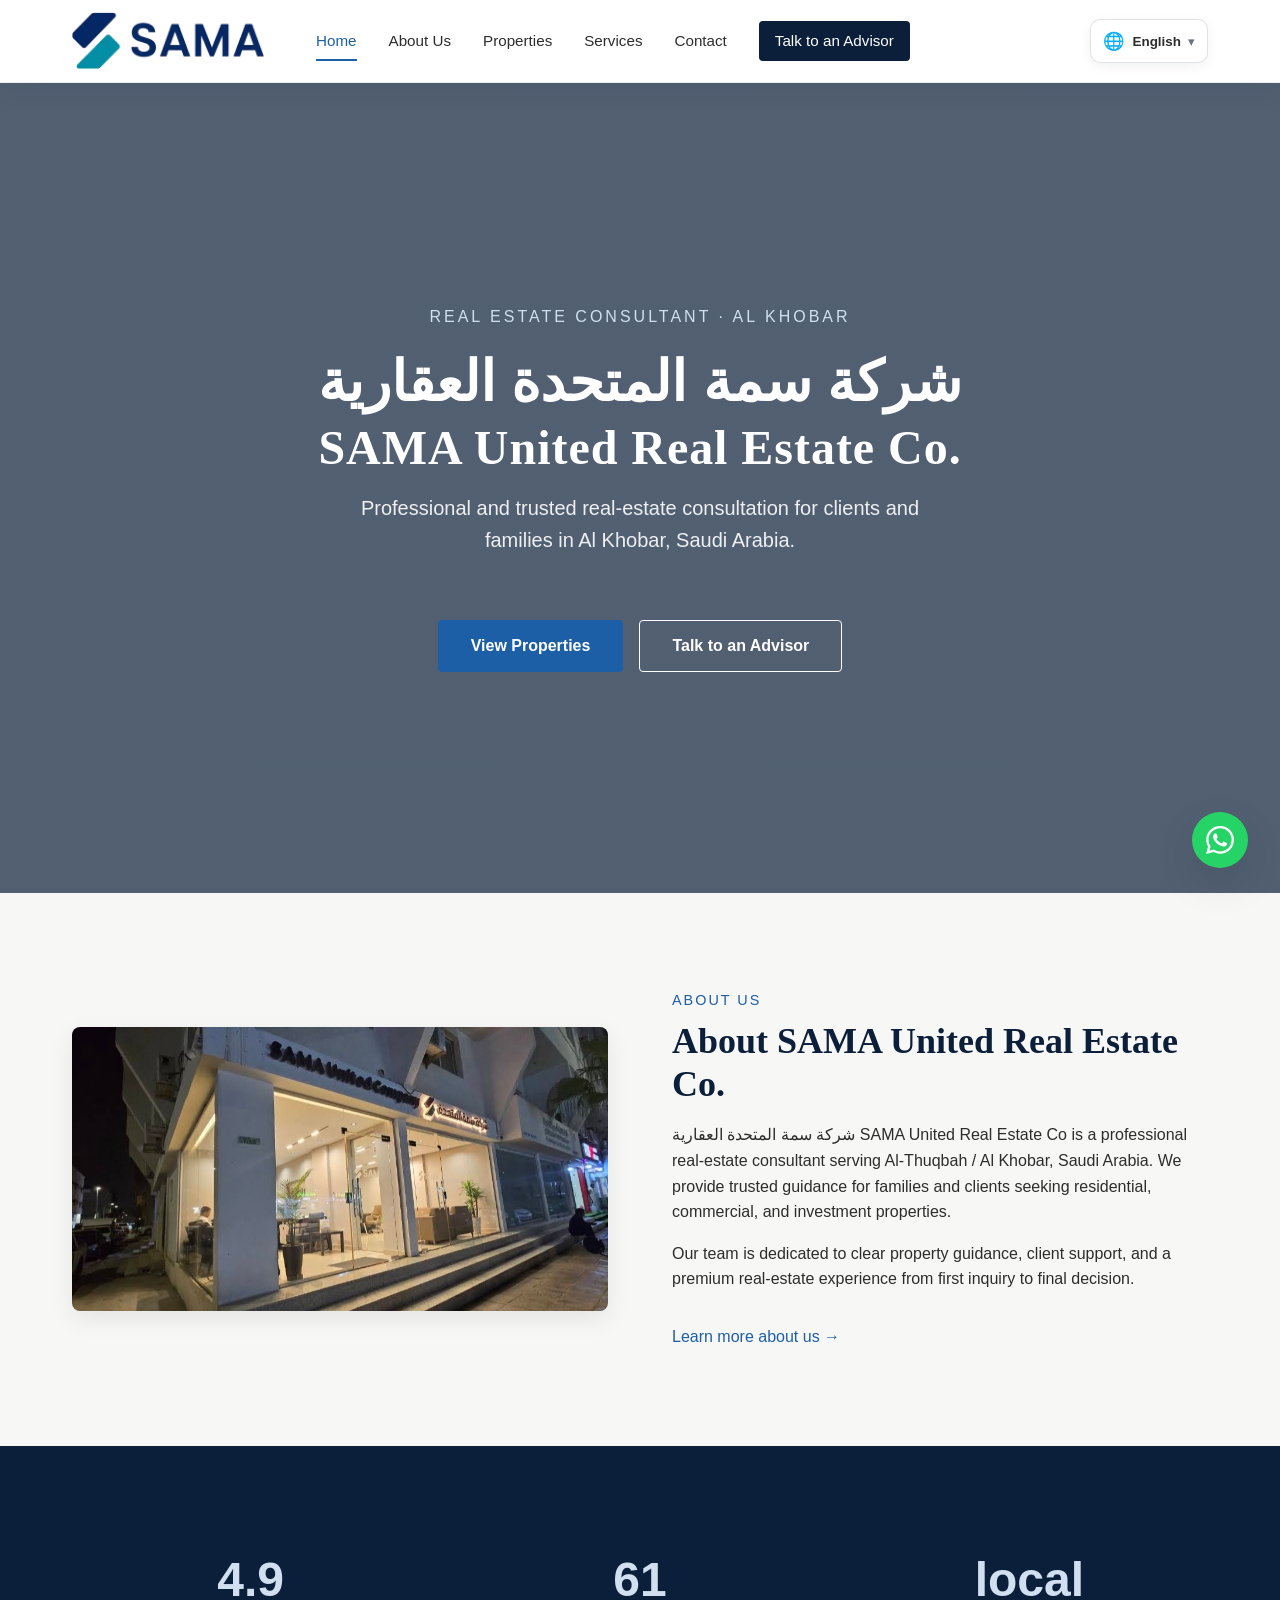
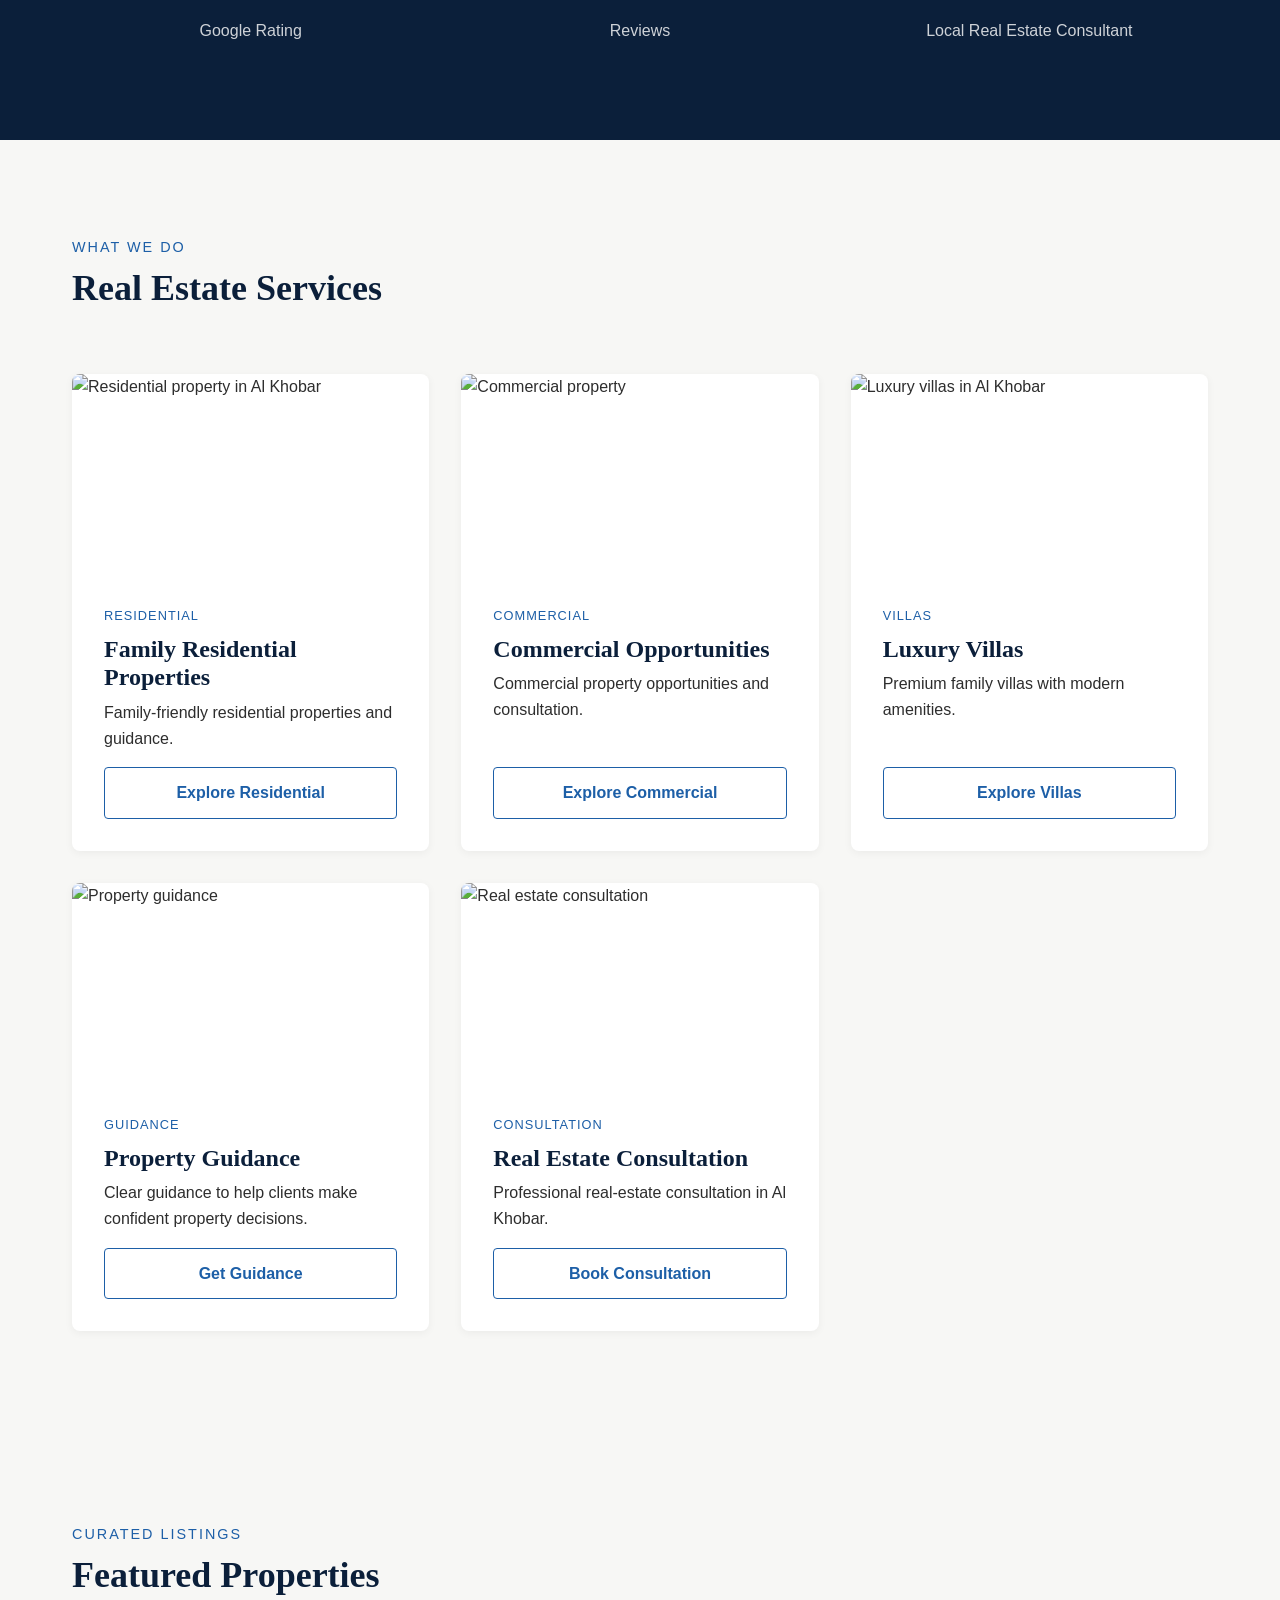
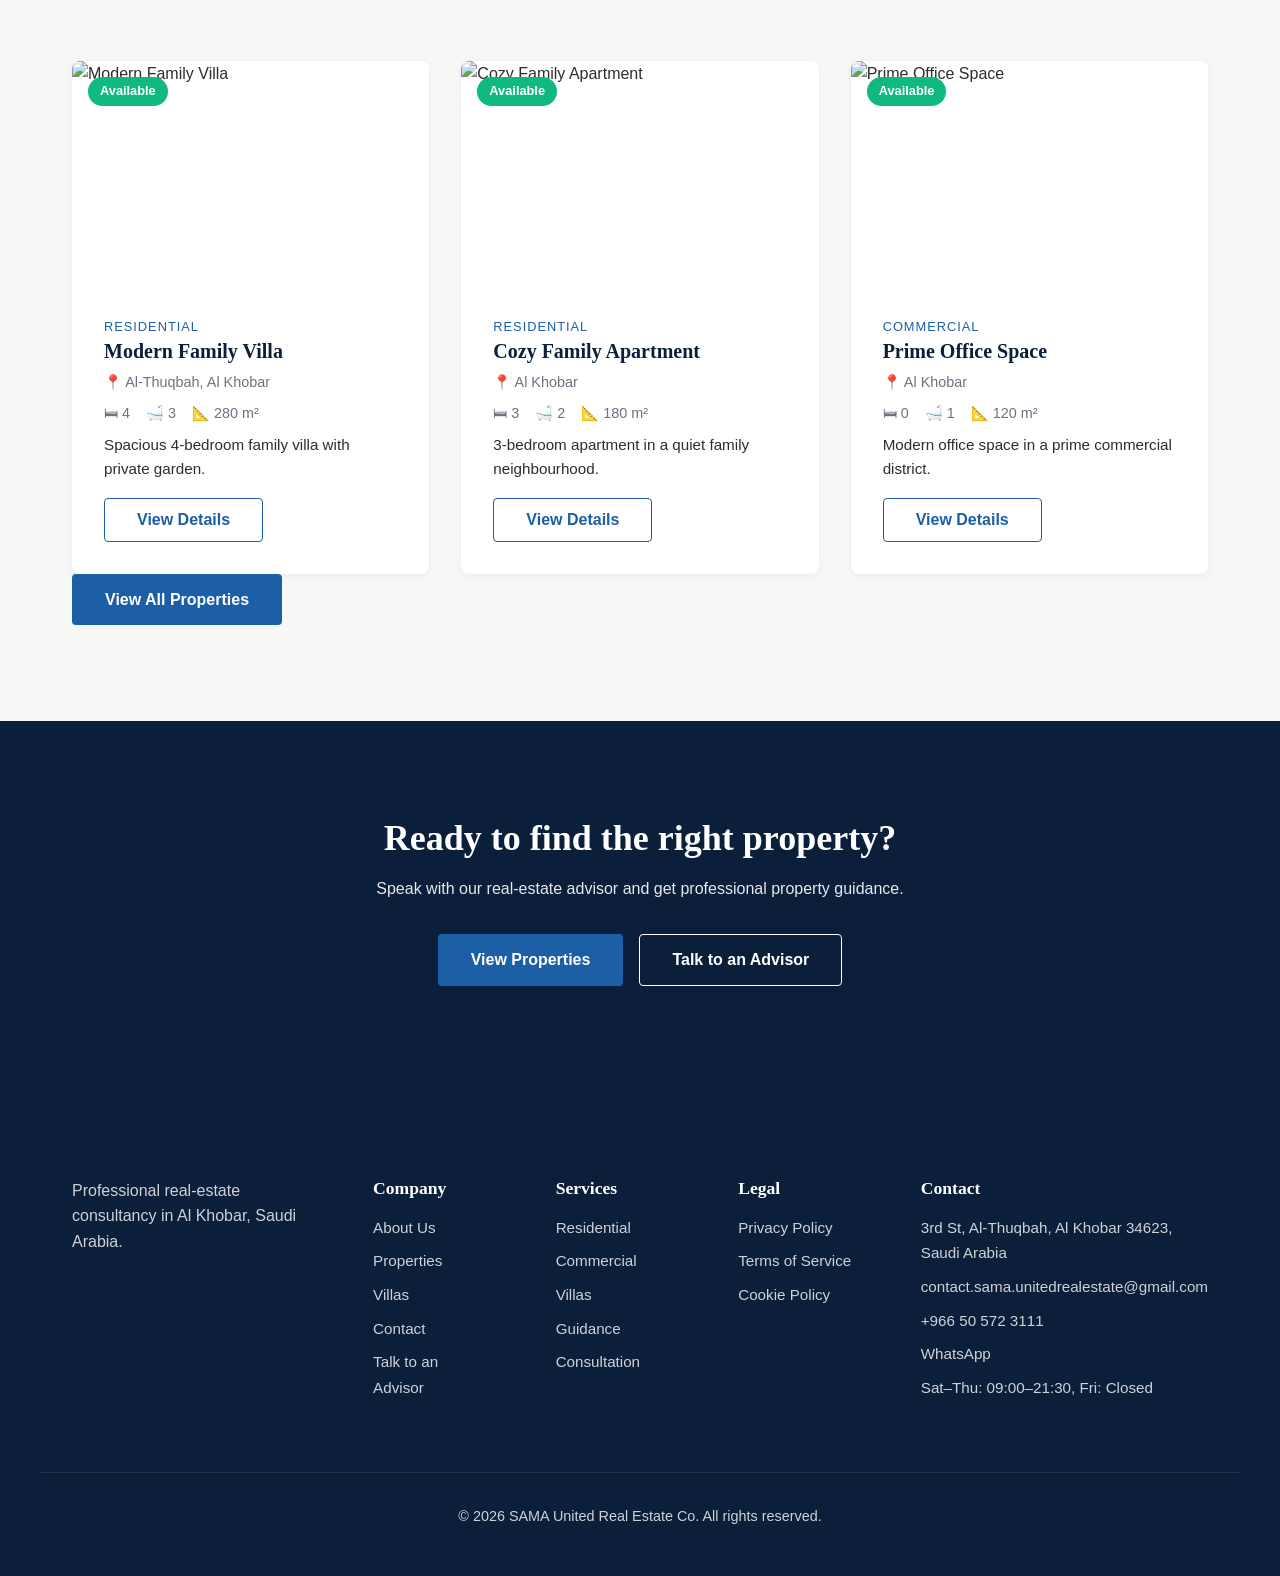
==== commit ee21efe8: "Update index.html" ====
--- a/index.html
+++ b/index.html
@@ -84,7 +84,7 @@
         <section class="section about-section">
             <div class="container about-grid">
                 <div class="about-image">
-                    <img src="https://images.unsplash.com/photo-1600596542815-ffad4c1539a9?q=80&w=800&auto=format&fit=crop" alt="Luxury modern property in Al Khobar" loading="lazy" decoding="async">
+    <img src="assets/images/sections/about-us.jpg" alt="About SAMA United Real Estate Co" loading="lazy" decoding="async">
                 </div>
                 <div class="about-content">
                     <p class="section-eyebrow" data-i18n="about.eyebrow">About Us</p>
